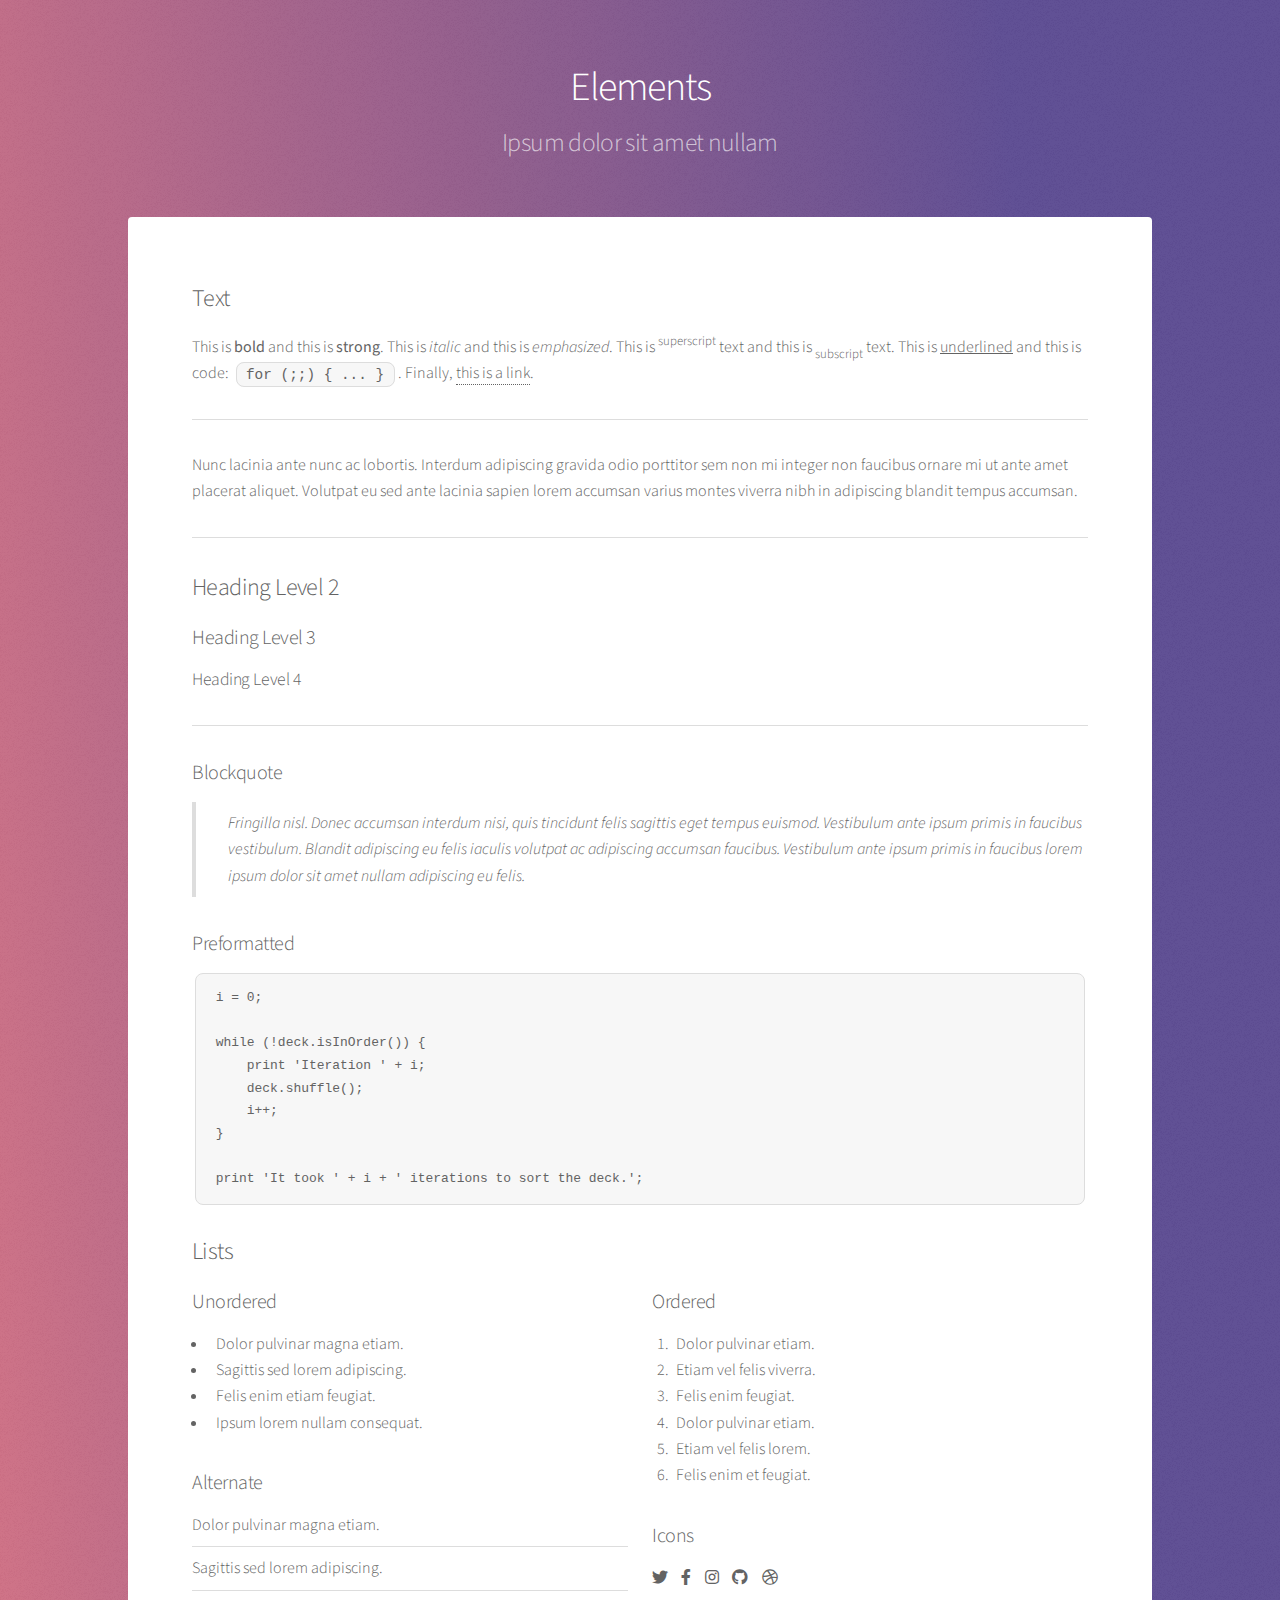
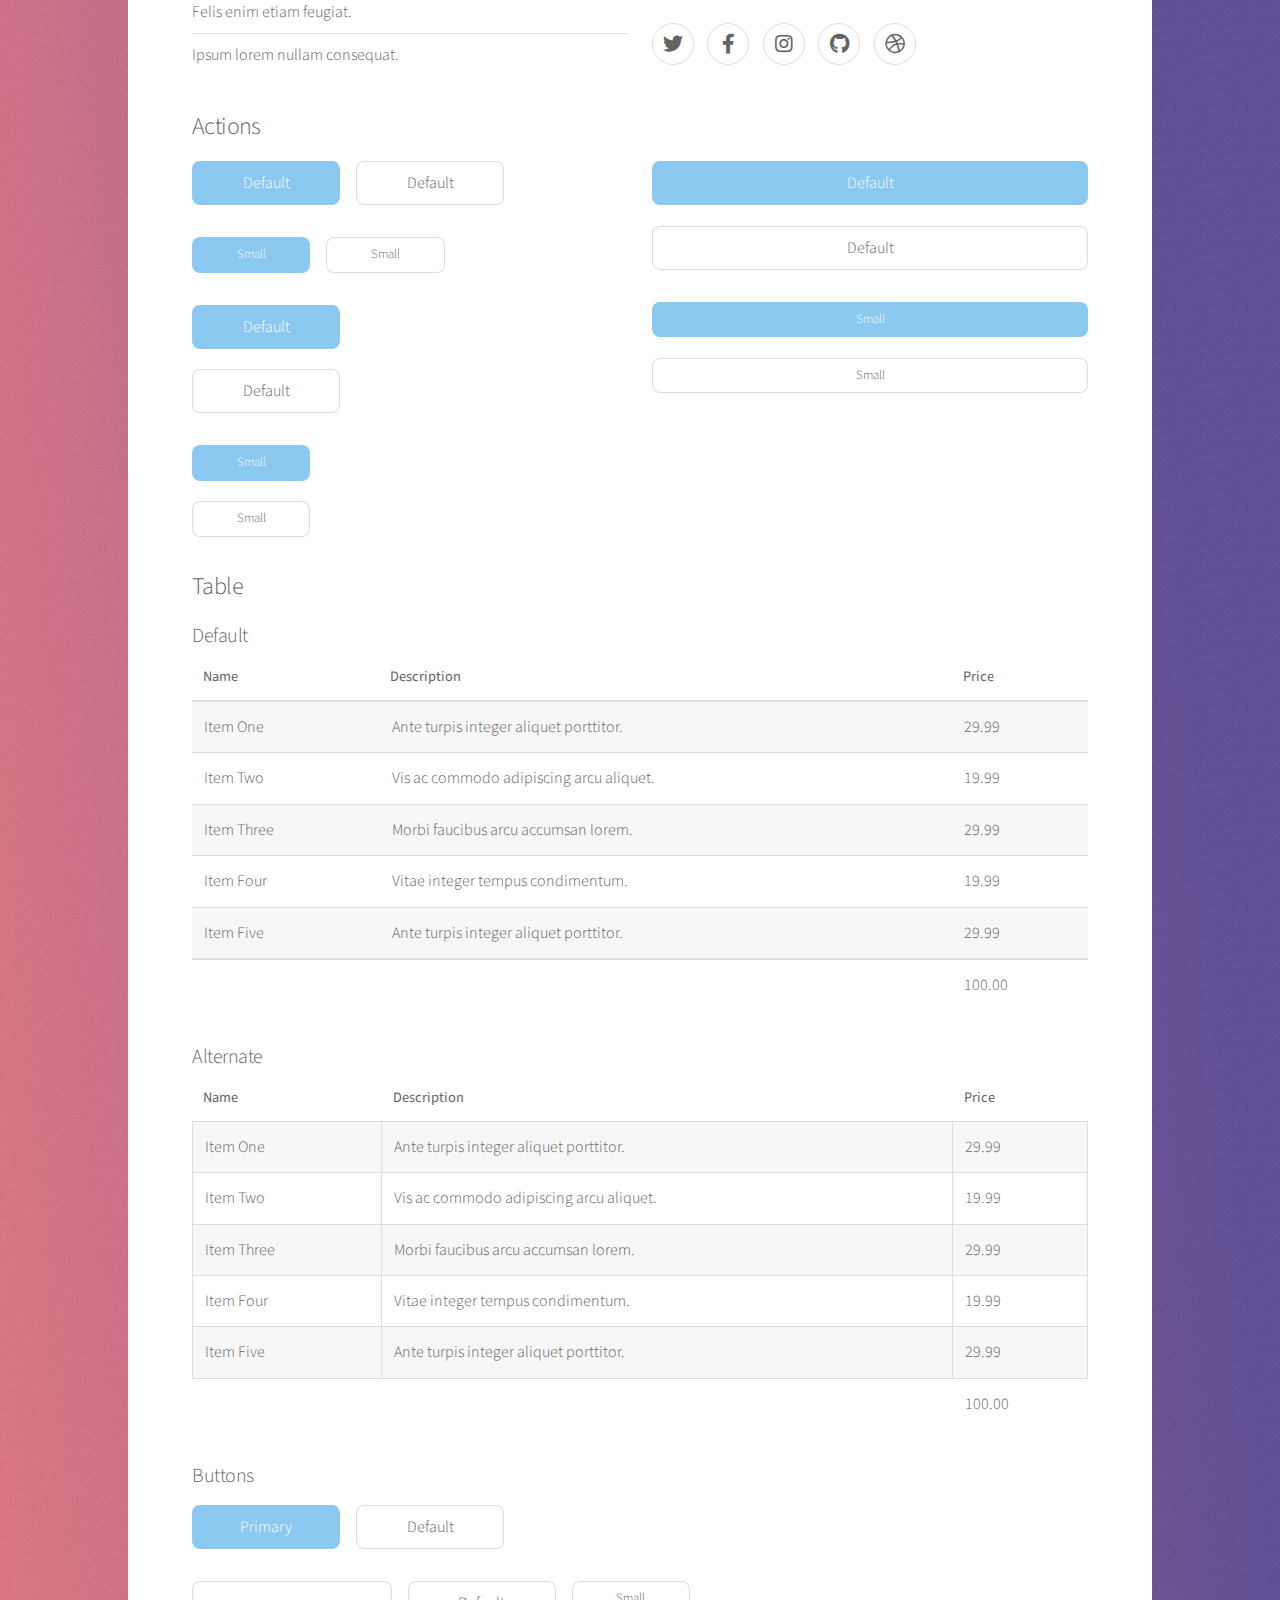
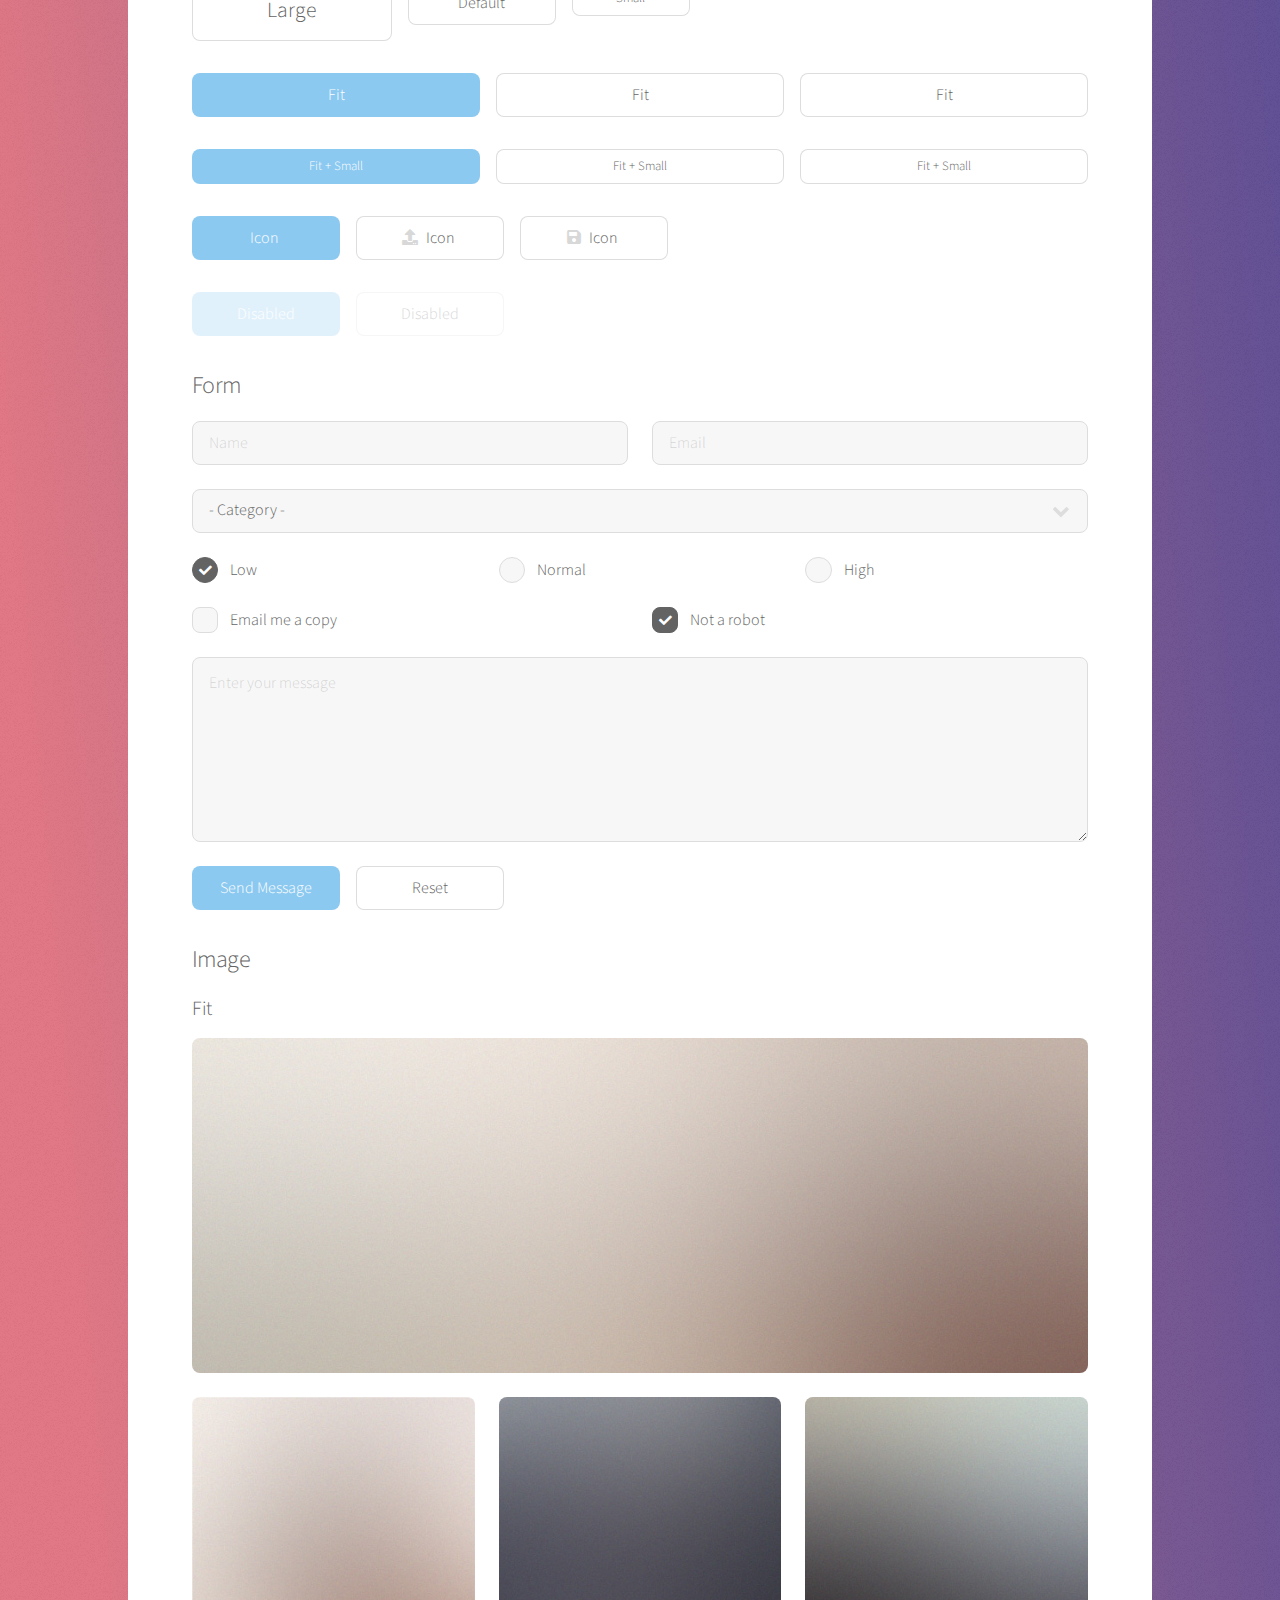
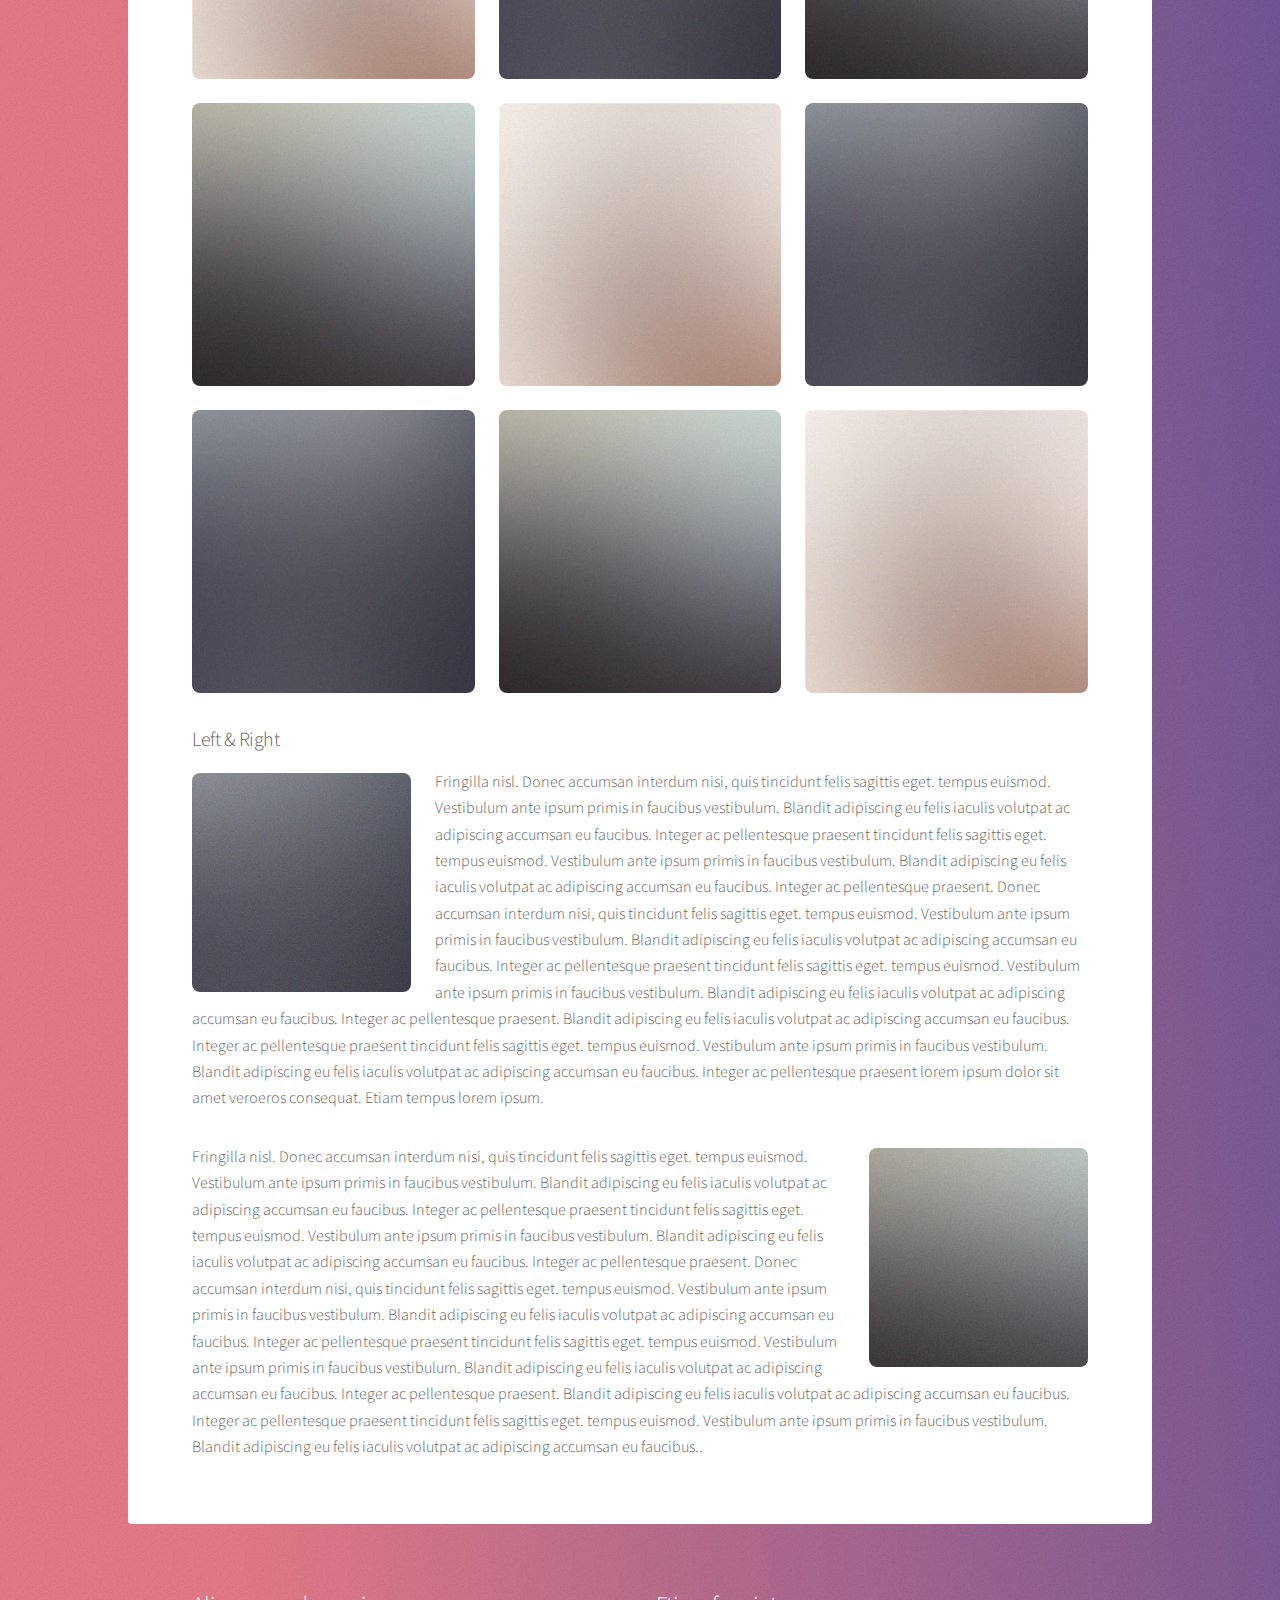
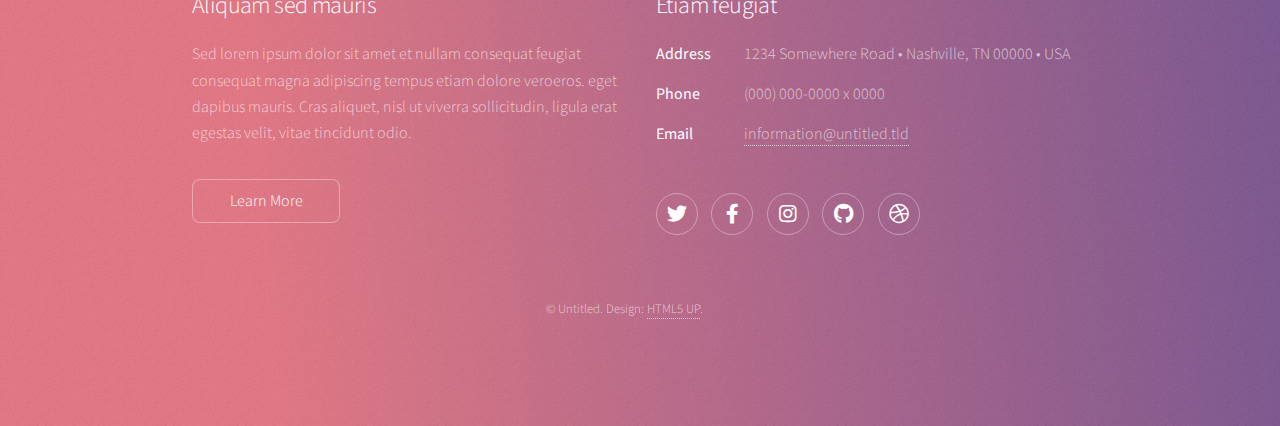
==== elements.html @ 3bac0203 "Portfolio Website" ====
<!DOCTYPE HTML>
<!--
	Stellar by HTML5 UP
	html5up.net | @ajlkn
	Free for personal and commercial use under the CCA 3.0 license (html5up.net/license)
-->
<html>
	<head>
		<title>Elements - Stellar by HTML5 UP</title>
		<meta charset="utf-8" />
		<meta name="viewport" content="width=device-width, initial-scale=1, user-scalable=no" />
		<link rel="stylesheet" href="assets/css/main.css" />
		<noscript><link rel="stylesheet" href="assets/css/noscript.css" /></noscript>
	</head>
	<body class="is-preload">

		<!-- Wrapper -->
			<div id="wrapper">

				<!-- Header -->
					<header id="header">
						<h1>Elements</h1>
						<p>Ipsum dolor sit amet nullam</p>
					</header>

				<!-- Main -->
					<div id="main">

						<!-- Content -->
							<section id="content" class="main">

								<!-- Text -->
									<section>
										<h2>Text</h2>
										<p>This is <b>bold</b> and this is <strong>strong</strong>. This is <i>italic</i> and this is <em>emphasized</em>.
										This is <sup>superscript</sup> text and this is <sub>subscript</sub> text.
										This is <u>underlined</u> and this is code: <code>for (;;) { ... }</code>. Finally, <a href="#">this is a link</a>.</p>
										<hr />
										<p>Nunc lacinia ante nunc ac lobortis. Interdum adipiscing gravida odio porttitor sem non mi integer non faucibus ornare mi ut ante amet placerat aliquet. Volutpat eu sed ante lacinia sapien lorem accumsan varius montes viverra nibh in adipiscing blandit tempus accumsan.</p>
										<hr />
										<h2>Heading Level 2</h2>
										<h3>Heading Level 3</h3>
										<h4>Heading Level 4</h4>
										<hr />
										<h3>Blockquote</h3>
										<blockquote>Fringilla nisl. Donec accumsan interdum nisi, quis tincidunt felis sagittis eget tempus euismod. Vestibulum ante ipsum primis in faucibus vestibulum. Blandit adipiscing eu felis iaculis volutpat ac adipiscing accumsan faucibus. Vestibulum ante ipsum primis in faucibus lorem ipsum dolor sit amet nullam adipiscing eu felis.</blockquote>
										<h3>Preformatted</h3>
										<pre><code>i = 0;

while (!deck.isInOrder()) {
    print 'Iteration ' + i;
    deck.shuffle();
    i++;
}

print 'It took ' + i + ' iterations to sort the deck.';</code></pre>
									</section>

								<!-- Lists -->
									<section>
										<h2>Lists</h2>
										<div class="row">
											<div class="col-6 col-12-medium">
												<h3>Unordered</h3>
												<ul>
													<li>Dolor pulvinar magna etiam.</li>
													<li>Sagittis sed lorem adipiscing.</li>
													<li>Felis enim etiam feugiat.</li>
													<li>Ipsum lorem nullam consequat.</li>
												</ul>
												<h3>Alternate</h3>
												<ul class="alt">
													<li>Dolor pulvinar magna etiam.</li>
													<li>Sagittis sed lorem adipiscing.</li>
													<li>Felis enim etiam feugiat.</li>
													<li>Ipsum lorem nullam consequat.</li>
												</ul>
											</div>
											<div class="col-6 col-12-medium">
												<h3>Ordered</h3>
												<ol>
													<li>Dolor pulvinar etiam.</li>
													<li>Etiam vel felis viverra.</li>
													<li>Felis enim feugiat.</li>
													<li>Dolor pulvinar etiam.</li>
													<li>Etiam vel felis lorem.</li>
													<li>Felis enim et feugiat.</li>
												</ol>
												<h3>Icons</h3>
												<ul class="icons">
													<li><a href="#" class="icon brands fa-twitter"><span class="label">Twitter</span></a></li>
													<li><a href="#" class="icon brands fa-facebook-f"><span class="label">Facebook</span></a></li>
													<li><a href="#" class="icon brands fa-instagram"><span class="label">Instagram</span></a></li>
													<li><a href="#" class="icon brands fa-github"><span class="label">GitHub</span></a></li>
													<li><a href="#" class="icon brands fa-dribbble"><span class="label">Dribbble</span></a></li>
												</ul>
												<ul class="icons">
													<li><a href="#" class="icon brands alt fa-twitter"><span class="label">Twitter</span></a></li>
													<li><a href="#" class="icon brands alt fa-facebook-f"><span class="label">Facebook</span></a></li>
													<li><a href="#" class="icon brands alt fa-instagram"><span class="label">Instagram</span></a></li>
													<li><a href="#" class="icon brands alt fa-github"><span class="label">GitHub</span></a></li>
													<li><a href="#" class="icon brands alt fa-dribbble"><span class="label">Dribbble</span></a></li>
												</ul>
											</div>
										</div>
										<h2>Actions</h2>
										<div class="row">
											<div class="col-6 col-12-medium">
												<ul class="actions">
													<li><a href="#" class="button primary">Default</a></li>
													<li><a href="#" class="button">Default</a></li>
												</ul>
												<ul class="actions small">
													<li><a href="#" class="button primary small">Small</a></li>
													<li><a href="#" class="button small">Small</a></li>
												</ul>
												<ul class="actions stacked">
													<li><a href="#" class="button primary">Default</a></li>
													<li><a href="#" class="button">Default</a></li>
												</ul>
												<ul class="actions stacked">
													<li><a href="#" class="button primary small">Small</a></li>
													<li><a href="#" class="button small">Small</a></li>
												</ul>
											</div>
											<div class="col-6 col-12-medium">
												<ul class="actions stacked">
													<li><a href="#" class="button primary fit">Default</a></li>
													<li><a href="#" class="button fit">Default</a></li>
												</ul>
												<ul class="actions stacked">
													<li><a href="#" class="button primary small fit">Small</a></li>
													<li><a href="#" class="button small fit">Small</a></li>
												</ul>
											</div>
										</div>
									</section>

								<!-- Table -->
									<section>
										<h2>Table</h2>
										<h3>Default</h3>
										<div class="table-wrapper">
											<table>
												<thead>
													<tr>
														<th>Name</th>
														<th>Description</th>
														<th>Price</th>
													</tr>
												</thead>
												<tbody>
													<tr>
														<td>Item One</td>
														<td>Ante turpis integer aliquet porttitor.</td>
														<td>29.99</td>
													</tr>
													<tr>
														<td>Item Two</td>
														<td>Vis ac commodo adipiscing arcu aliquet.</td>
														<td>19.99</td>
													</tr>
													<tr>
														<td>Item Three</td>
														<td> Morbi faucibus arcu accumsan lorem.</td>
														<td>29.99</td>
													</tr>
													<tr>
														<td>Item Four</td>
														<td>Vitae integer tempus condimentum.</td>
														<td>19.99</td>
													</tr>
													<tr>
														<td>Item Five</td>
														<td>Ante turpis integer aliquet porttitor.</td>
														<td>29.99</td>
													</tr>
												</tbody>
												<tfoot>
													<tr>
														<td colspan="2"></td>
														<td>100.00</td>
													</tr>
												</tfoot>
											</table>
										</div>

										<h3>Alternate</h3>
										<div class="table-wrapper">
											<table class="alt">
												<thead>
													<tr>
														<th>Name</th>
														<th>Description</th>
														<th>Price</th>
													</tr>
												</thead>
												<tbody>
													<tr>
														<td>Item One</td>
														<td>Ante turpis integer aliquet porttitor.</td>
														<td>29.99</td>
													</tr>
													<tr>
														<td>Item Two</td>
														<td>Vis ac commodo adipiscing arcu aliquet.</td>
														<td>19.99</td>
													</tr>
													<tr>
														<td>Item Three</td>
														<td> Morbi faucibus arcu accumsan lorem.</td>
														<td>29.99</td>
													</tr>
													<tr>
														<td>Item Four</td>
														<td>Vitae integer tempus condimentum.</td>
														<td>19.99</td>
													</tr>
													<tr>
														<td>Item Five</td>
														<td>Ante turpis integer aliquet porttitor.</td>
														<td>29.99</td>
													</tr>
												</tbody>
												<tfoot>
													<tr>
														<td colspan="2"></td>
														<td>100.00</td>
													</tr>
												</tfoot>
											</table>
										</div>
									</section>

								<!-- Buttons -->
									<section>
										<h3>Buttons</h3>
										<ul class="actions">
											<li><a href="#" class="button primary">Primary</a></li>
											<li><a href="#" class="button">Default</a></li>
										</ul>
										<ul class="actions">
											<li><a href="#" class="button large">Large</a></li>
											<li><a href="#" class="button">Default</a></li>
											<li><a href="#" class="button small">Small</a></li>
										</ul>
										<ul class="actions fit">
											<li><a href="#" class="button primary fit">Fit</a></li>
											<li><a href="#" class="button fit">Fit</a></li>
											<li><a href="#" class="button fit">Fit</a></li>
										</ul>
										<ul class="actions fit small">
											<li><a href="#" class="button primary fit small">Fit + Small</a></li>
											<li><a href="#" class="button fit small">Fit + Small</a></li>
											<li><a href="#" class="button fit small">Fit + Small</a></li>
										</ul>
										<ul class="actions">
											<li><a href="#" class="button primary icon solidfa-download">Icon</a></li>
											<li><a href="#" class="button icon solid fa-upload">Icon</a></li>
											<li><a href="#" class="button icon solid fa-save">Icon</a></li>
										</ul>
										<ul class="actions">
											<li><span class="button primary disabled">Disabled</span></li>
											<li><span class="button disabled">Disabled</span></li>
										</ul>
									</section>

								<!-- Form -->
									<section>
										<h2>Form</h2>
										<form method="post" action="#">
											<div class="row gtr-uniform">
												<div class="col-6 col-12-xsmall">
													<input type="text" name="demo-name" id="demo-name" value="" placeholder="Name" />
												</div>
												<div class="col-6 col-12-xsmall">
													<input type="email" name="demo-email" id="demo-email" value="" placeholder="Email" />
												</div>
												<div class="col-12">
													<select name="demo-category" id="demo-category">
														<option value="">- Category -</option>
														<option value="1">Manufacturing</option>
														<option value="1">Shipping</option>
														<option value="1">Administration</option>
														<option value="1">Human Resources</option>
													</select>
												</div>
												<div class="col-4 col-12-small">
													<input type="radio" id="demo-priority-low" name="demo-priority" checked>
													<label for="demo-priority-low">Low</label>
												</div>
												<div class="col-4 col-12-small">
													<input type="radio" id="demo-priority-normal" name="demo-priority">
													<label for="demo-priority-normal">Normal</label>
												</div>
												<div class="col-4 col-12-small">
													<input type="radio" id="demo-priority-high" name="demo-priority">
													<label for="demo-priority-high">High</label>
												</div>
												<div class="col-6 col-12-small">
													<input type="checkbox" id="demo-copy" name="demo-copy">
													<label for="demo-copy">Email me a copy</label>
												</div>
												<div class="col-6 col-12-small">
													<input type="checkbox" id="demo-human" name="demo-human" checked>
													<label for="demo-human">Not a robot</label>
												</div>
												<div class="col-12">
													<textarea name="demo-message" id="demo-message" placeholder="Enter your message" rows="6"></textarea>
												</div>
												<div class="col-12">
													<ul class="actions">
														<li><input type="submit" value="Send Message" class="primary" /></li>
														<li><input type="reset" value="Reset" /></li>
													</ul>
												</div>
											</div>
										</form>
									</section>

								<!-- Image -->
									<section>
										<h2>Image</h2>
										<h3>Fit</h3>
										<div class="box alt">
											<div class="row gtr-uniform">
												<div class="col-12"><span class="image fit"><img src="images/pic04.jpg" alt="" /></span></div>
												<div class="col-4"><span class="image fit"><img src="images/pic01.jpg" alt="" /></span></div>
												<div class="col-4"><span class="image fit"><img src="images/pic02.jpg" alt="" /></span></div>
												<div class="col-4"><span class="image fit"><img src="images/pic03.jpg" alt="" /></span></div>
												<div class="col-4"><span class="image fit"><img src="images/pic03.jpg" alt="" /></span></div>
												<div class="col-4"><span class="image fit"><img src="images/pic01.jpg" alt="" /></span></div>
												<div class="col-4"><span class="image fit"><img src="images/pic02.jpg" alt="" /></span></div>
												<div class="col-4"><span class="image fit"><img src="images/pic02.jpg" alt="" /></span></div>
												<div class="col-4"><span class="image fit"><img src="images/pic03.jpg" alt="" /></span></div>
												<div class="col-4"><span class="image fit"><img src="images/pic01.jpg" alt="" /></span></div>
											</div>
										</div>
										<h3>Left &amp; Right</h3>
										<p><span class="image left"><img src="images/pic05.jpg" alt="" /></span>Fringilla nisl. Donec accumsan interdum nisi, quis tincidunt felis sagittis eget. tempus euismod. Vestibulum ante ipsum primis in faucibus vestibulum. Blandit adipiscing eu felis iaculis volutpat ac adipiscing accumsan eu faucibus. Integer ac pellentesque praesent tincidunt felis sagittis eget. tempus euismod. Vestibulum ante ipsum primis in faucibus vestibulum. Blandit adipiscing eu felis iaculis volutpat ac adipiscing accumsan eu faucibus. Integer ac pellentesque praesent. Donec accumsan interdum nisi, quis tincidunt felis sagittis eget. tempus euismod. Vestibulum ante ipsum primis in faucibus vestibulum. Blandit adipiscing eu felis iaculis volutpat ac adipiscing accumsan eu faucibus. Integer ac pellentesque praesent tincidunt felis sagittis eget. tempus euismod. Vestibulum ante ipsum primis in faucibus vestibulum. Blandit adipiscing eu felis iaculis volutpat ac adipiscing accumsan eu faucibus. Integer ac pellentesque praesent. Blandit adipiscing eu felis iaculis volutpat ac adipiscing accumsan eu faucibus. Integer ac pellentesque praesent tincidunt felis sagittis eget. tempus euismod. Vestibulum ante ipsum primis in faucibus vestibulum. Blandit adipiscing eu felis iaculis volutpat ac adipiscing accumsan eu faucibus. Integer ac pellentesque praesent lorem ipsum dolor sit amet veroeros consequat. Etiam tempus lorem ipsum.</p>
										<p><span class="image right"><img src="images/pic06.jpg" alt="" /></span>Fringilla nisl. Donec accumsan interdum nisi, quis tincidunt felis sagittis eget. tempus euismod. Vestibulum ante ipsum primis in faucibus vestibulum. Blandit adipiscing eu felis iaculis volutpat ac adipiscing accumsan eu faucibus. Integer ac pellentesque praesent tincidunt felis sagittis eget. tempus euismod. Vestibulum ante ipsum primis in faucibus vestibulum. Blandit adipiscing eu felis iaculis volutpat ac adipiscing accumsan eu faucibus. Integer ac pellentesque praesent. Donec accumsan interdum nisi, quis tincidunt felis sagittis eget. tempus euismod. Vestibulum ante ipsum primis in faucibus vestibulum. Blandit adipiscing eu felis iaculis volutpat ac adipiscing accumsan eu faucibus. Integer ac pellentesque praesent tincidunt felis sagittis eget. tempus euismod. Vestibulum ante ipsum primis in faucibus vestibulum. Blandit adipiscing eu felis iaculis volutpat ac adipiscing accumsan eu faucibus. Integer ac pellentesque praesent. Blandit adipiscing eu felis iaculis volutpat ac adipiscing accumsan eu faucibus. Integer ac pellentesque praesent tincidunt felis sagittis eget. tempus euismod. Vestibulum ante ipsum primis in faucibus vestibulum. Blandit adipiscing eu felis iaculis volutpat ac adipiscing accumsan eu faucibus..</p>
									</section>

							</section>

					</div>

				<!-- Footer -->
					<footer id="footer">
						<section>
							<h2>Aliquam sed mauris</h2>
							<p>Sed lorem ipsum dolor sit amet et nullam consequat feugiat consequat magna adipiscing tempus etiam dolore veroeros. eget dapibus mauris. Cras aliquet, nisl ut viverra sollicitudin, ligula erat egestas velit, vitae tincidunt odio.</p>
							<ul class="actions">
								<li><a href="#" class="button">Learn More</a></li>
							</ul>
						</section>
						<section>
							<h2>Etiam feugiat</h2>
							<dl class="alt">
								<dt>Address</dt>
								<dd>1234 Somewhere Road &bull; Nashville, TN 00000 &bull; USA</dd>
								<dt>Phone</dt>
								<dd>(000) 000-0000 x 0000</dd>
								<dt>Email</dt>
								<dd><a href="#">information@untitled.tld</a></dd>
							</dl>
							<ul class="icons">
								<li><a href="#" class="icon brands fa-twitter alt"><span class="label">Twitter</span></a></li>
								<li><a href="#" class="icon brands fa-facebook-f alt"><span class="label">Facebook</span></a></li>
								<li><a href="#" class="icon brands fa-instagram alt"><span class="label">Instagram</span></a></li>
								<li><a href="#" class="icon brands fa-github alt"><span class="label">GitHub</span></a></li>
								<li><a href="#" class="icon brands fa-dribbble alt"><span class="label">Dribbble</span></a></li>
							</ul>
						</section>
						<p class="copyright">&copy; Untitled. Design: <a href="https://html5up.net">HTML5 UP</a>.</p>
					</footer>

			</div>

		<!-- Scripts -->
			<script src="assets/js/jquery.min.js"></script>
			<script src="assets/js/jquery.scrollex.min.js"></script>
			<script src="assets/js/jquery.scrolly.min.js"></script>
			<script src="assets/js/browser.min.js"></script>
			<script src="assets/js/breakpoints.min.js"></script>
			<script src="assets/js/util.js"></script>
			<script src="assets/js/main.js"></script>

	</body>
</html>
---- assets/css/main.css ----
@import url(fontawesome-all.min.css);
@import 'https://fonts.googleapis.com/css?family=Source+Sans+Pro:300,400';

/*
	Stellar by HTML5 UP
	html5up.net | @ajlkn
	Free for personal and commercial use under the CCA 3.0 license (html5up.net/license)
*/

html, body, div, span, applet, object,
iframe, h1, h2, h3, h4, h5, h6, p, blockquote,
pre, a, abbr, acronym, address, big, cite,
code, del, dfn, em, img, ins, kbd, q, s, samp,
small, strike, strong, sub, sup, tt, var, b,
u, i, center, dl, dt, dd, ol, ul, li, fieldset,
form, label, legend, table, caption, tbody,
tfoot, thead, tr, th, td, article, aside,
canvas, details, embed, figure, figcaption,
footer, header, hgroup, menu, nav, output, ruby,
section, summary, time, mark, audio, video {
	margin: 0;
	padding: 0;
	border: 0;
	font-size: 100%;
	font: inherit;
	vertical-align: baseline;}

article, aside, details, figcaption, figure,
footer, header, hgroup, menu, nav, section {
	display: block;}

body {
	line-height: 1;
}

ol, ul {
	list-style: none;
}

blockquote, q {
	quotes: none;
}

	blockquote:before, blockquote:after, q:before, q:after {
		content: '';
		content: none;
	}

table {
	border-collapse: collapse;
	border-spacing: 0;
}

body {
	-webkit-text-size-adjust: none;
}

mark {
	background-color: transparent;
	color: inherit;
}

input::-moz-focus-inner {
	border: 0;
	padding: 0;
}

input, select, textarea {
	-moz-appearance: none;
	-webkit-appearance: none;
	-ms-appearance: none;
	appearance: none;
}

/* Basic */

	@-ms-viewport {
		width: device-width;
	}

	body {
		-ms-overflow-style: scrollbar;
	}

	@media screen and (max-width: 480px) {

		html, body {
			min-width: 320px;
		}

	}

	html {
		box-sizing: border-box;
	}

	*, *:before, *:after {
		box-sizing: inherit;
	}

	body {
		background-color: #935d8c;
		background-image: url("images/overlay.png"), -moz-linear-gradient(85deg, #e37682 15%, #5f4d93 85%);
		background-image: url("images/overlay.png"), -webkit-linear-gradient(85deg, #e37682 15%, #5f4d93 85%);
		background-image: url("images/overlay.png"), -ms-linear-gradient(85deg, #e37682 15%, #5f4d93 85%);
		background-image: url("images/overlay.png"), linear-gradient(85deg, #e37682 15%, #5f4d93 85%);
	}

		body.is-preload *, body.is-preload *:before, body.is-preload *:after {
			-moz-animation: none !important;
			-webkit-animation: none !important;
			-ms-animation: none !important;
			animation: none !important;
			-moz-transition: none !important;
			-webkit-transition: none !important;
			-ms-transition: none !important;
			transition: none !important;
		}

/* Type */

	body {
		background-color: #935d8c;
		color: rgba(255, 255, 255, 0.65);
	}

	body, input, select, textarea {
		font-family: "Source Sans Pro", Helvetica, sans-serif;
		font-size: 17pt;
		font-weight: 300;
		line-height: 1.65;
	}

		@media screen and (max-width: 1680px) {

			body, input, select, textarea {
				font-size: 14pt;
			}

		}

		@media screen and (max-width: 1280px) {

			body, input, select, textarea {
				font-size: 12pt;
			}

		}

		@media screen and (max-width: 360px) {

			body, input, select, textarea {
				font-size: 11pt;
			}

		}

	a {
		-moz-transition: color 0.2s ease, border-bottom 0.2s ease;
		-webkit-transition: color 0.2s ease, border-bottom 0.2s ease;
		-ms-transition: color 0.2s ease, border-bottom 0.2s ease;
		transition: color 0.2s ease, border-bottom 0.2s ease;
		text-decoration: none;
		border-bottom: dotted 1px;
		color: inherit;
	}

		a:hover {
			border-bottom-color: transparent;
		}

	strong, b {
		font-weight: 400;
	}

	em, i {
		font-style: italic;
	}

	p {
		margin: 0 0 2em 0;
	}

		p.content {
			-moz-columns: 20em 2;
			-webkit-columns: 20em 2;
			-ms-columns: 20em 2;
			columns: 20em 2;
			-moz-column-gap: 2em;
			-webkit-column-gap: 2em;
			-ms-column-gap: 2em;
			column-gap: 2em;
			text-align: justify;
		}

	h1, h2, h3, h4, h5, h6 {
		font-weight: 300;
		line-height: 1.5;
		margin: 0 0 0.7em 0;
		letter-spacing: -0.025em;
	}

		h1 a, h2 a, h3 a, h4 a, h5 a, h6 a {
			color: inherit;
			text-decoration: none;
		}

	h1 {
		font-size: 2.5em;
		line-height: 1.2;
	}

	h2 {
		font-size: 1.5em;
	}

	h3 {
		font-size: 1.25em;
	}

	h4 {
		font-size: 1.1em;
	}

	h5 {
		font-size: 0.9em;
	}

	h6 {
		font-size: 0.7em;
	}

	@media screen and (max-width: 736px) {

		h1 {
			font-size: 2em;
		}

	}

	sub {
		font-size: 0.8em;
		position: relative;
		top: 0.5em;
	}

	sup {
		font-size: 0.8em;
		position: relative;
		top: -0.5em;
	}

	blockquote {
		border-left: solid 4px;
		font-style: italic;
		margin: 0 0 2em 0;
		padding: 0.5em 0 0.5em 2em;
	}

	code {
		border-radius: 8px;
		border: solid 1px;
		font-family: "Courier New", monospace;
		font-size: 0.9em;
		margin: 0 0.25em;
		padding: 0.25em 0.65em;
	}

	pre {
		-webkit-overflow-scrolling: touch;
		font-family: "Courier New", monospace;
		font-size: 0.9em;
		margin: 0 0 2em 0;
	}

		pre code {
			display: block;
			line-height: 1.75;
			padding: 1em 1.5em;
			overflow-x: auto;
		}

	hr {
		border: 0;
		border-bottom: solid 1px;
		margin: 2em 0;
	}

		hr.major {
			margin: 3em 0;
		}

	.align-left {
		text-align: left;
	}

	.align-center {
		text-align: center;
	}

	.align-right {
		text-align: right;
	}

	input, select, textarea {
		color: #ffffff;
	}

	a:hover {
		color: #ffffff;
	}

	strong, b {
		color: #ffffff;
	}

	h1, h2, h3, h4, h5, h6 {
		color: #ffffff;
	}

	blockquote {
		border-left-color: rgba(255, 255, 255, 0.35);
	}

	code {
		background: rgba(255, 255, 255, 0.075);
		border-color: rgba(255, 255, 255, 0.35);
	}

	hr {
		border-bottom-color: rgba(255, 255, 255, 0.35);
	}

/* Row */

	.row {
		display: flex;
		flex-wrap: wrap;
		box-sizing: border-box;
		align-items: stretch;
	}

		.row > * {
			box-sizing: border-box;
		}

		.row.gtr-uniform > * > :last-child {
			margin-bottom: 0;
		}

		.row.aln-left {
			justify-content: flex-start;
		}

		.row.aln-center {
			justify-content: center;
		}

		.row.aln-right {
			justify-content: flex-end;
		}

		.row.aln-top {
			align-items: flex-start;
		}

		.row.aln-middle {
			align-items: center;
		}

		.row.aln-bottom {
			align-items: flex-end;
		}

		.row > .imp {
			order: -1;
		}

		.row > .col-1 {
			width: 8.33333%;
		}

		.row > .off-1 {
			margin-left: 8.33333%;
		}

		.row > .col-2 {
			width: 16.66667%;
		}

		.row > .off-2 {
			margin-left: 16.66667%;
		}

		.row > .col-3 {
			width: 25%;
		}

		.row > .off-3 {
			margin-left: 25%;
		}

		.row > .col-4 {
			width: 33.33333%;
		}

		.row > .off-4 {
			margin-left: 33.33333%;
		}

		.row > .col-5 {
			width: 41.66667%;
		}

		.row > .off-5 {
			margin-left: 41.66667%;
		}

		.row > .col-6 {
			width: 50%;
		}

		.row > .off-6 {
			margin-left: 50%;
		}

		.row > .col-7 {
			width: 58.33333%;
		}

		.row > .off-7 {
			margin-left: 58.33333%;
		}

		.row > .col-8 {
			width: 66.66667%;
		}

		.row > .off-8 {
			margin-left: 66.66667%;
		}

		.row > .col-9 {
			width: 75%;
		}

		.row > .off-9 {
			margin-left: 75%;
		}

		.row > .col-10 {
			width: 83.33333%;
		}

		.row > .off-10 {
			margin-left: 83.33333%;
		}

		.row > .col-11 {
			width: 91.66667%;
		}

		.row > .off-11 {
			margin-left: 91.66667%;
		}

		.row > .col-12 {
			width: 100%;
		}

		.row > .off-12 {
			margin-left: 100%;
		}

		.row.gtr-0 {
			margin-top: 0;
			margin-left: 0em;
		}

			.row.gtr-0 > * {
				padding: 0 0 0 0em;
			}

			.row.gtr-0.gtr-uniform {
				margin-top: 0em;
			}

				.row.gtr-0.gtr-uniform > * {
					padding-top: 0em;
				}

		.row.gtr-25 {
			margin-top: 0;
			margin-left: -0.375em;
		}

			.row.gtr-25 > * {
				padding: 0 0 0 0.375em;
			}

			.row.gtr-25.gtr-uniform {
				margin-top: -0.375em;
			}

				.row.gtr-25.gtr-uniform > * {
					padding-top: 0.375em;
				}

		.row.gtr-50 {
			margin-top: 0;
			margin-left: -0.75em;
		}

			.row.gtr-50 > * {
				padding: 0 0 0 0.75em;
			}

			.row.gtr-50.gtr-uniform {
				margin-top: -0.75em;
			}

				.row.gtr-50.gtr-uniform > * {
					padding-top: 0.75em;
				}

		.row {
			margin-top: 0;
			margin-left: -1.5em;
		}

			.row > * {
				padding: 0 0 0 1.5em;
			}

			.row.gtr-uniform {
				margin-top: -1.5em;
			}

				.row.gtr-uniform > * {
					padding-top: 1.5em;
				}

		.row.gtr-150 {
			margin-top: 0;
			margin-left: -2.25em;
		}

			.row.gtr-150 > * {
				padding: 0 0 0 2.25em;
			}

			.row.gtr-150.gtr-uniform {
				margin-top: -2.25em;
			}

				.row.gtr-150.gtr-uniform > * {
					padding-top: 2.25em;
				}

		.row.gtr-200 {
			margin-top: 0;
			margin-left: -3em;
		}

			.row.gtr-200 > * {
				padding: 0 0 0 3em;
			}

			.row.gtr-200.gtr-uniform {
				margin-top: -3em;
			}

				.row.gtr-200.gtr-uniform > * {
					padding-top: 3em;
				}

		@media screen and (max-width: 1680px) {

			.row {
				display: flex;
				flex-wrap: wrap;
				box-sizing: border-box;
				align-items: stretch;
			}

				.row > * {
					box-sizing: border-box;
				}

				.row.gtr-uniform > * > :last-child {
					margin-bottom: 0;
				}

				.row.aln-left {
					justify-content: flex-start;
				}

				.row.aln-center {
					justify-content: center;
				}

				.row.aln-right {
					justify-content: flex-end;
				}

				.row.aln-top {
					align-items: flex-start;
				}

				.row.aln-middle {
					align-items: center;
				}

				.row.aln-bottom {
					align-items: flex-end;
				}

				.row > .imp-xlarge {
					order: -1;
				}

				.row > .col-1-xlarge {
					width: 8.33333%;
				}

				.row > .off-1-xlarge {
					margin-left: 8.33333%;
				}

				.row > .col-2-xlarge {
					width: 16.66667%;
				}

				.row > .off-2-xlarge {
					margin-left: 16.66667%;
				}

				.row > .col-3-xlarge {
					width: 25%;
				}

				.row > .off-3-xlarge {
					margin-left: 25%;
				}

				.row > .col-4-xlarge {
					width: 33.33333%;
				}

				.row > .off-4-xlarge {
					margin-left: 33.33333%;
				}

				.row > .col-5-xlarge {
					width: 41.66667%;
				}

				.row > .off-5-xlarge {
					margin-left: 41.66667%;
				}

				.row > .col-6-xlarge {
					width: 50%;
				}

				.row > .off-6-xlarge {
					margin-left: 50%;
				}

				.row > .col-7-xlarge {
					width: 58.33333%;
				}

				.row > .off-7-xlarge {
					margin-left: 58.33333%;
				}

				.row > .col-8-xlarge {
					width: 66.66667%;
				}

				.row > .off-8-xlarge {
					margin-left: 66.66667%;
				}

				.row > .col-9-xlarge {
					width: 75%;
				}

				.row > .off-9-xlarge {
					margin-left: 75%;
				}

				.row > .col-10-xlarge {
					width: 83.33333%;
				}

				.row > .off-10-xlarge {
					margin-left: 83.33333%;
				}

				.row > .col-11-xlarge {
					width: 91.66667%;
				}

				.row > .off-11-xlarge {
					margin-left: 91.66667%;
				}

				.row > .col-12-xlarge {
					width: 100%;
				}

				.row > .off-12-xlarge {
					margin-left: 100%;
				}

				.row.gtr-0 {
					margin-top: 0;
					margin-left: 0em;
				}

					.row.gtr-0 > * {
						padding: 0 0 0 0em;
					}

					.row.gtr-0.gtr-uniform {
						margin-top: 0em;
					}

						.row.gtr-0.gtr-uniform > * {
							padding-top: 0em;
						}

				.row.gtr-25 {
					margin-top: 0;
					margin-left: -0.375em;
				}

					.row.gtr-25 > * {
						padding: 0 0 0 0.375em;
					}

					.row.gtr-25.gtr-uniform {
						margin-top: -0.375em;
					}

						.row.gtr-25.gtr-uniform > * {
							padding-top: 0.375em;
						}

				.row.gtr-50 {
					margin-top: 0;
					margin-left: -0.75em;
				}

					.row.gtr-50 > * {
						padding: 0 0 0 0.75em;
					}

					.row.gtr-50.gtr-uniform {
						margin-top: -0.75em;
					}

						.row.gtr-50.gtr-uniform > * {
							padding-top: 0.75em;
						}

				.row {
					margin-top: 0;
					margin-left: -1.5em;
				}

					.row > * {
						padding: 0 0 0 1.5em;
					}

					.row.gtr-uniform {
						margin-top: -1.5em;
					}

						.row.gtr-uniform > * {
							padding-top: 1.5em;
						}

				.row.gtr-150 {
					margin-top: 0;
					margin-left: -2.25em;
				}

					.row.gtr-150 > * {
						padding: 0 0 0 2.25em;
					}

					.row.gtr-150.gtr-uniform {
						margin-top: -2.25em;
					}

						.row.gtr-150.gtr-uniform > * {
							padding-top: 2.25em;
						}

				.row.gtr-200 {
					margin-top: 0;
					margin-left: -3em;
				}

					.row.gtr-200 > * {
						padding: 0 0 0 3em;
					}

					.row.gtr-200.gtr-uniform {
						margin-top: -3em;
					}

						.row.gtr-200.gtr-uniform > * {
							padding-top: 3em;
						}

		}

		@media screen and (max-width: 1280px) {

			.row {
				display: flex;
				flex-wrap: wrap;
				box-sizing: border-box;
				align-items: stretch;
			}

				.row > * {
					box-sizing: border-box;
				}

				.row.gtr-uniform > * > :last-child {
					margin-bottom: 0;
				}

				.row.aln-left {
					justify-content: flex-start;
				}

				.row.aln-center {
					justify-content: center;
				}

				.row.aln-right {
					justify-content: flex-end;
				}

				.row.aln-top {
					align-items: flex-start;
				}

				.row.aln-middle {
					align-items: center;
				}

				.row.aln-bottom {
					align-items: flex-end;
				}

				.row > .imp-large {
					order: -1;
				}

				.row > .col-1-large {
					width: 8.33333%;
				}

				.row > .off-1-large {
					margin-left: 8.33333%;
				}

				.row > .col-2-large {
					width: 16.66667%;
				}

				.row > .off-2-large {
					margin-left: 16.66667%;
				}

				.row > .col-3-large {
					width: 25%;
				}

				.row > .off-3-large {
					margin-left: 25%;
				}

				.row > .col-4-large {
					width: 33.33333%;
				}

				.row > .off-4-large {
					margin-left: 33.33333%;
				}

				.row > .col-5-large {
					width: 41.66667%;
				}

				.row > .off-5-large {
					margin-left: 41.66667%;
				}

				.row > .col-6-large {
					width: 50%;
				}

				.row > .off-6-large {
					margin-left: 50%;
				}

				.row > .col-7-large {
					width: 58.33333%;
				}

				.row > .off-7-large {
					margin-left: 58.33333%;
				}

				.row > .col-8-large {
					width: 66.66667%;
				}

				.row > .off-8-large {
					margin-left: 66.66667%;
				}

				.row > .col-9-large {
					width: 75%;
				}

				.row > .off-9-large {
					margin-left: 75%;
				}

				.row > .col-10-large {
					width: 83.33333%;
				}

				.row > .off-10-large {
					margin-left: 83.33333%;
				}

				.row > .col-11-large {
					width: 91.66667%;
				}

				.row > .off-11-large {
					margin-left: 91.66667%;
				}

				.row > .col-12-large {
					width: 100%;
				}

				.row > .off-12-large {
					margin-left: 100%;
				}

				.row.gtr-0 {
					margin-top: 0;
					margin-left: 0em;
				}

					.row.gtr-0 > * {
						padding: 0 0 0 0em;
					}

					.row.gtr-0.gtr-uniform {
						margin-top: 0em;
					}

						.row.gtr-0.gtr-uniform > * {
							padding-top: 0em;
						}

				.row.gtr-25 {
					margin-top: 0;
					margin-left: -0.375em;
				}

					.row.gtr-25 > * {
						padding: 0 0 0 0.375em;
					}

					.row.gtr-25.gtr-uniform {
						margin-top: -0.375em;
					}

						.row.gtr-25.gtr-uniform > * {
							padding-top: 0.375em;
						}

				.row.gtr-50 {
					margin-top: 0;
					margin-left: -0.75em;
				}

					.row.gtr-50 > * {
						padding: 0 0 0 0.75em;
					}

					.row.gtr-50.gtr-uniform {
						margin-top: -0.75em;
					}

						.row.gtr-50.gtr-uniform > * {
							padding-top: 0.75em;
						}

				.row {
					margin-top: 0;
					margin-left: -1.5em;
				}

					.row > * {
						padding: 0 0 0 1.5em;
					}

					.row.gtr-uniform {
						margin-top: -1.5em;
					}

						.row.gtr-uniform > * {
							padding-top: 1.5em;
						}

				.row.gtr-150 {
					margin-top: 0;
					margin-left: -2.25em;
				}

					.row.gtr-150 > * {
						padding: 0 0 0 2.25em;
					}

					.row.gtr-150.gtr-uniform {
						margin-top: -2.25em;
					}

						.row.gtr-150.gtr-uniform > * {
							padding-top: 2.25em;
						}

				.row.gtr-200 {
					margin-top: 0;
					margin-left: -3em;
				}

					.row.gtr-200 > * {
						padding: 0 0 0 3em;
					}

					.row.gtr-200.gtr-uniform {
						margin-top: -3em;
					}

						.row.gtr-200.gtr-uniform > * {
							padding-top: 3em;
						}

		}

		@media screen and (max-width: 980px) {

			.row {
				display: flex;
				flex-wrap: wrap;
				box-sizing: border-box;
				align-items: stretch;
			}

				.row > * {
					box-sizing: border-box;
				}

				.row.gtr-uniform > * > :last-child {
					margin-bottom: 0;
				}

				.row.aln-left {
					justify-content: flex-start;
				}

				.row.aln-center {
					justify-content: center;
				}

				.row.aln-right {
					justify-content: flex-end;
				}

				.row.aln-top {
					align-items: flex-start;
				}

				.row.aln-middle {
					align-items: center;
				}

				.row.aln-bottom {
					align-items: flex-end;
				}

				.row > .imp-medium {
					order: -1;
				}

				.row > .col-1-medium {
					width: 8.33333%;
				}

				.row > .off-1-medium {
					margin-left: 8.33333%;
				}

				.row > .col-2-medium {
					width: 16.66667%;
				}

				.row > .off-2-medium {
					margin-left: 16.66667%;
				}

				.row > .col-3-medium {
					width: 25%;
				}

				.row > .off-3-medium {
					margin-left: 25%;
				}

				.row > .col-4-medium {
					width: 33.33333%;
				}

				.row > .off-4-medium {
					margin-left: 33.33333%;
				}

				.row > .col-5-medium {
					width: 41.66667%;
				}

				.row > .off-5-medium {
					margin-left: 41.66667%;
				}

				.row > .col-6-medium {
					width: 50%;
				}

				.row > .off-6-medium {
					margin-left: 50%;
				}

				.row > .col-7-medium {
					width: 58.33333%;
				}

				.row > .off-7-medium {
					margin-left: 58.33333%;
				}

				.row > .col-8-medium {
					width: 66.66667%;
				}

				.row > .off-8-medium {
					margin-left: 66.66667%;
				}

				.row > .col-9-medium {
					width: 75%;
				}

				.row > .off-9-medium {
					margin-left: 75%;
				}

				.row > .col-10-medium {
					width: 83.33333%;
				}

				.row > .off-10-medium {
					margin-left: 83.33333%;
				}

				.row > .col-11-medium {
					width: 91.66667%;
				}

				.row > .off-11-medium {
					margin-left: 91.66667%;
				}

				.row > .col-12-medium {
					width: 100%;
				}

				.row > .off-12-medium {
					margin-left: 100%;
				}

				.row.gtr-0 {
					margin-top: 0;
					margin-left: 0em;
				}

					.row.gtr-0 > * {
						padding: 0 0 0 0em;
					}

					.row.gtr-0.gtr-uniform {
						margin-top: 0em;
					}

						.row.gtr-0.gtr-uniform > * {
							padding-top: 0em;
						}

				.row.gtr-25 {
					margin-top: 0;
					margin-left: -0.375em;
				}

					.row.gtr-25 > * {
						padding: 0 0 0 0.375em;
					}

					.row.gtr-25.gtr-uniform {
						margin-top: -0.375em;
					}

						.row.gtr-25.gtr-uniform > * {
							padding-top: 0.375em;
						}

				.row.gtr-50 {
					margin-top: 0;
					margin-left: -0.75em;
				}

					.row.gtr-50 > * {
						padding: 0 0 0 0.75em;
					}

					.row.gtr-50.gtr-uniform {
						margin-top: -0.75em;
					}

						.row.gtr-50.gtr-uniform > * {
							padding-top: 0.75em;
						}

				.row {
					margin-top: 0;
					margin-left: -1.5em;
				}

					.row > * {
						padding: 0 0 0 1.5em;
					}

					.row.gtr-uniform {
						margin-top: -1.5em;
					}

						.row.gtr-uniform > * {
							padding-top: 1.5em;
						}

				.row.gtr-150 {
					margin-top: 0;
					margin-left: -2.25em;
				}

					.row.gtr-150 > * {
						padding: 0 0 0 2.25em;
					}

					.row.gtr-150.gtr-uniform {
						margin-top: -2.25em;
					}

						.row.gtr-150.gtr-uniform > * {
							padding-top: 2.25em;
						}

				.row.gtr-200 {
					margin-top: 0;
					margin-left: -3em;
				}

					.row.gtr-200 > * {
						padding: 0 0 0 3em;
					}

					.row.gtr-200.gtr-uniform {
						margin-top: -3em;
					}

						.row.gtr-200.gtr-uniform > * {
							padding-top: 3em;
						}

		}

		@media screen and (max-width: 736px) {

			.row {
				display: flex;
				flex-wrap: wrap;
				box-sizing: border-box;
				align-items: stretch;
			}

				.row > * {
					box-sizing: border-box;
				}

				.row.gtr-uniform > * > :last-child {
					margin-bottom: 0;
				}

				.row.aln-left {
					justify-content: flex-start;
				}

				.row.aln-center {
					justify-content: center;
				}

				.row.aln-right {
					justify-content: flex-end;
				}

				.row.aln-top {
					align-items: flex-start;
				}

				.row.aln-middle {
					align-items: center;
				}

				.row.aln-bottom {
					align-items: flex-end;
				}

				.row > .imp-small {
					order: -1;
				}

				.row > .col-1-small {
					width: 8.33333%;
				}

				.row > .off-1-small {
					margin-left: 8.33333%;
				}

				.row > .col-2-small {
					width: 16.66667%;
				}

				.row > .off-2-small {
					margin-left: 16.66667%;
				}

				.row > .col-3-small {
					width: 25%;
				}

				.row > .off-3-small {
					margin-left: 25%;
				}

				.row > .col-4-small {
					width: 33.33333%;
				}

				.row > .off-4-small {
					margin-left: 33.33333%;
				}

				.row > .col-5-small {
					width: 41.66667%;
				}

				.row > .off-5-small {
					margin-left: 41.66667%;
				}

				.row > .col-6-small {
					width: 50%;
				}

				.row > .off-6-small {
					margin-left: 50%;
				}

				.row > .col-7-small {
					width: 58.33333%;
				}

				.row > .off-7-small {
					margin-left: 58.33333%;
				}

				.row > .col-8-small {
					width: 66.66667%;
				}

				.row > .off-8-small {
					margin-left: 66.66667%;
				}

				.row > .col-9-small {
					width: 75%;
				}

				.row > .off-9-small {
					margin-left: 75%;
				}

				.row > .col-10-small {
					width: 83.33333%;
				}

				.row > .off-10-small {
					margin-left: 83.33333%;
				}

				.row > .col-11-small {
					width: 91.66667%;
				}

				.row > .off-11-small {
					margin-left: 91.66667%;
				}

				.row > .col-12-small {
					width: 100%;
				}

				.row > .off-12-small {
					margin-left: 100%;
				}

				.row.gtr-0 {
					margin-top: 0;
					margin-left: 0em;
				}

					.row.gtr-0 > * {
						padding: 0 0 0 0em;
					}

					.row.gtr-0.gtr-uniform {
						margin-top: 0em;
					}

						.row.gtr-0.gtr-uniform > * {
							padding-top: 0em;
						}

				.row.gtr-25 {
					margin-top: 0;
					margin-left: -0.25em;
				}

					.row.gtr-25 > * {
						padding: 0 0 0 0.25em;
					}

					.row.gtr-25.gtr-uniform {
						margin-top: -0.25em;
					}

						.row.gtr-25.gtr-uniform > * {
							padding-top: 0.25em;
						}

				.row.gtr-50 {
					margin-top: 0;
					margin-left: -0.5em;
				}

					.row.gtr-50 > * {
						padding: 0 0 0 0.5em;
					}

					.row.gtr-50.gtr-uniform {
						margin-top: -0.5em;
					}

						.row.gtr-50.gtr-uniform > * {
							padding-top: 0.5em;
						}

				.row {
					margin-top: 0;
					margin-left: -1em;
				}

					.row > * {
						padding: 0 0 0 1em;
					}

					.row.gtr-uniform {
						margin-top: -1em;
					}

						.row.gtr-uniform > * {
							padding-top: 1em;
						}

				.row.gtr-150 {
					margin-top: 0;
					margin-left: -1.5em;
				}

					.row.gtr-150 > * {
						padding: 0 0 0 1.5em;
					}

					.row.gtr-150.gtr-uniform {
						margin-top: -1.5em;
					}

						.row.gtr-150.gtr-uniform > * {
							padding-top: 1.5em;
						}

				.row.gtr-200 {
					margin-top: 0;
					margin-left: -2em;
				}

					.row.gtr-200 > * {
						padding: 0 0 0 2em;
					}

					.row.gtr-200.gtr-uniform {
						margin-top: -2em;
					}

						.row.gtr-200.gtr-uniform > * {
							padding-top: 2em;
						}

		}

		@media screen and (max-width: 480px) {

			.row {
				display: flex;
				flex-wrap: wrap;
				box-sizing: border-box;
				align-items: stretch;
			}

				.row > * {
					box-sizing: border-box;
				}

				.row.gtr-uniform > * > :last-child {
					margin-bottom: 0;
				}

				.row.aln-left {
					justify-content: flex-start;
				}

				.row.aln-center {
					justify-content: center;
				}

				.row.aln-right {
					justify-content: flex-end;
				}

				.row.aln-top {
					align-items: flex-start;
				}

				.row.aln-middle {
					align-items: center;
				}

				.row.aln-bottom {
					align-items: flex-end;
				}

				.row > .imp-xsmall {
					order: -1;
				}

				.row > .col-1-xsmall {
					width: 8.33333%;
				}

				.row > .off-1-xsmall {
					margin-left: 8.33333%;
				}

				.row > .col-2-xsmall {
					width: 16.66667%;
				}

				.row > .off-2-xsmall {
					margin-left: 16.66667%;
				}

				.row > .col-3-xsmall {
					width: 25%;
				}

				.row > .off-3-xsmall {
					margin-left: 25%;
				}

				.row > .col-4-xsmall {
					width: 33.33333%;
				}

				.row > .off-4-xsmall {
					margin-left: 33.33333%;
				}

				.row > .col-5-xsmall {
					width: 41.66667%;
				}

				.row > .off-5-xsmall {
					margin-left: 41.66667%;
				}

				.row > .col-6-xsmall {
					width: 50%;
				}

				.row > .off-6-xsmall {
					margin-left: 50%;
				}

				.row > .col-7-xsmall {
					width: 58.33333%;
				}

				.row > .off-7-xsmall {
					margin-left: 58.33333%;
				}

				.row > .col-8-xsmall {
					width: 66.66667%;
				}

				.row > .off-8-xsmall {
					margin-left: 66.66667%;
				}

				.row > .col-9-xsmall {
					width: 75%;
				}

				.row > .off-9-xsmall {
					margin-left: 75%;
				}

				.row > .col-10-xsmall {
					width: 83.33333%;
				}

				.row > .off-10-xsmall {
					margin-left: 83.33333%;
				}

				.row > .col-11-xsmall {
					width: 91.66667%;
				}

				.row > .off-11-xsmall {
					margin-left: 91.66667%;
				}

				.row > .col-12-xsmall {
					width: 100%;
				}

				.row > .off-12-xsmall {
					margin-left: 100%;
				}

				.row.gtr-0 {
					margin-top: 0;
					margin-left: 0em;
				}

					.row.gtr-0 > * {
						padding: 0 0 0 0em;
					}

					.row.gtr-0.gtr-uniform {
						margin-top: 0em;
					}

						.row.gtr-0.gtr-uniform > * {
							padding-top: 0em;
						}

				.row.gtr-25 {
					margin-top: 0;
					margin-left: -0.3125em;
				}

					.row.gtr-25 > * {
						padding: 0 0 0 0.3125em;
					}

					.row.gtr-25.gtr-uniform {
						margin-top: -0.3125em;
					}

						.row.gtr-25.gtr-uniform > * {
							padding-top: 0.3125em;
						}

				.row.gtr-50 {
					margin-top: 0;
					margin-left: -0.625em;
				}

					.row.gtr-50 > * {
						padding: 0 0 0 0.625em;
					}

					.row.gtr-50.gtr-uniform {
						margin-top: -0.625em;
					}

						.row.gtr-50.gtr-uniform > * {
							padding-top: 0.625em;
						}

				.row {
					margin-top: 0;
					margin-left: -1.25em;
				}

					.row > * {
						padding: 0 0 0 1.25em;
					}

					.row.gtr-uniform {
						margin-top: -1.25em;
					}

						.row.gtr-uniform > * {
							padding-top: 1.25em;
						}

				.row.gtr-150 {
					margin-top: 0;
					margin-left: -1.875em;
				}

					.row.gtr-150 > * {
						padding: 0 0 0 1.875em;
					}

					.row.gtr-150.gtr-uniform {
						margin-top: -1.875em;
					}

						.row.gtr-150.gtr-uniform > * {
							padding-top: 1.875em;
						}

				.row.gtr-200 {
					margin-top: 0;
					margin-left: -2.5em;
				}

					.row.gtr-200 > * {
						padding: 0 0 0 2.5em;
					}

					.row.gtr-200.gtr-uniform {
						margin-top: -2.5em;
					}

						.row.gtr-200.gtr-uniform > * {
							padding-top: 2.5em;
						}

		}

/* Box */

	.box {
		border-radius: 8px;
		border: solid;
		margin-bottom: 2em;
		padding: 1.5em;
	}

		.box > :last-child,
		.box > :last-child > :last-child,
		.box > :last-child > :last-child > :last-child {
			margin-bottom: 0;
		}

		.box.alt {
			border: 0;
			border-radius: 0;
			padding: 0;
		}

	.box {
		border-color: rgba(255, 255, 255, 0.35);
	}

/* Button */

	input[type="submit"],
	input[type="reset"],
	input[type="button"],
	button,
	.button {
		-moz-appearance: none;
		-webkit-appearance: none;
		-ms-appearance: none;
		appearance: none;
		-moz-transition: background-color 0.2s ease-in-out, color 0.2s ease-in-out;
		-webkit-transition: background-color 0.2s ease-in-out, color 0.2s ease-in-out;
		-ms-transition: background-color 0.2s ease-in-out, color 0.2s ease-in-out;
		transition: background-color 0.2s ease-in-out, color 0.2s ease-in-out;
		border-radius: 8px;
		border: 0;
		cursor: pointer;
		display: inline-block;
		font-weight: 300;
		height: 2.75em;
		line-height: 2.75em;
		min-width: 9.25em;
		padding: 0 1.5em;
		text-align: center;
		text-decoration: none;
		white-space: nowrap;
	}

		input[type="submit"].icon,
		input[type="reset"].icon,
		input[type="button"].icon,
		button.icon,
		.button.icon {
			padding-left: 1.35em;
		}

			input[type="submit"].icon:before,
			input[type="reset"].icon:before,
			input[type="button"].icon:before,
			button.icon:before,
			.button.icon:before {
				margin-right: 0.5em;
			}

		input[type="submit"].fit,
		input[type="reset"].fit,
		input[type="button"].fit,
		button.fit,
		.button.fit {
			width: 100%;
		}

		input[type="submit"].small,
		input[type="reset"].small,
		input[type="button"].small,
		button.small,
		.button.small {
			font-size: 0.8em;
		}

		input[type="submit"].large,
		input[type="reset"].large,
		input[type="button"].large,
		button.large,
		.button.large {
			font-size: 1.35em;
		}

		input[type="submit"].disabled, input[type="submit"]:disabled,
		input[type="reset"].disabled,
		input[type="reset"]:disabled,
		input[type="button"].disabled,
		input[type="button"]:disabled,
		button.disabled,
		button:disabled,
		.button.disabled,
		.button:disabled {
			pointer-events: none;
			opacity: 0.25;
		}

		@media screen and (max-width: 736px) {

			input[type="submit"],
			input[type="reset"],
			input[type="button"],
			button,
			.button {
				min-width: 0;
			}

		}

	input[type="submit"],
	input[type="reset"],
	input[type="button"],
	button,
	.button {
		background-color: transparent;
		box-shadow: inset 0 0 0 1px rgba(255, 255, 255, 0.35);
		color: #ffffff !important;
	}

		input[type="submit"]:hover,
		input[type="reset"]:hover,
		input[type="button"]:hover,
		button:hover,
		.button:hover {
			background-color: rgba(255, 255, 255, 0.075);
		}

		input[type="submit"]:active,
		input[type="reset"]:active,
		input[type="button"]:active,
		button:active,
		.button:active {
			background-color: rgba(255, 255, 255, 0.2);
		}

		input[type="submit"].icon:before,
		input[type="reset"].icon:before,
		input[type="button"].icon:before,
		button.icon:before,
		.button.icon:before {
			color: rgba(255, 255, 255, 0.5);
		}

		input[type="submit"].primary,
		input[type="reset"].primary,
		input[type="button"].primary,
		button.primary,
		.button.primary {
			background-color: #8cc9f0;
			color: #ffffff !important;
			box-shadow: none;
		}

			input[type="submit"].primary:hover,
			input[type="reset"].primary:hover,
			input[type="button"].primary:hover,
			button.primary:hover,
			.button.primary:hover {
				background-color: #9acff2;
			}

			input[type="submit"].primary:active,
			input[type="reset"].primary:active,
			input[type="button"].primary:active,
			button.primary:active,
			.button.primary:active {
				background-color: #7ec3ee;
			}

			input[type="submit"].primary.icon:before,
			input[type="reset"].primary.icon:before,
			input[type="button"].primary.icon:before,
			button.primary.icon:before,
			.button.primary.icon:before {
				color: #ffffff !important;
			}

/* Form */

	form {
		margin: 0 0 2em 0;
	}

	label {
		display: block;
		font-size: 0.9em;
		font-weight: 400;
		margin: 0 0 1em 0;
	}

	input[type="text"],
	input[type="password"],
	input[type="email"],
	select,
	textarea {
		-moz-appearance: none;
		-webkit-appearance: none;
		-ms-appearance: none;
		appearance: none;
		border-radius: 8px;
		border: solid 1px;
		color: inherit;
		display: block;
		outline: 0;
		padding: 0 1em;
		text-decoration: none;
		width: 100%;
	}

		input[type="text"]:invalid,
		input[type="password"]:invalid,
		input[type="email"]:invalid,
		select:invalid,
		textarea:invalid {
			box-shadow: none;
		}

	select {
		background-size: 1.25rem;
		background-repeat: no-repeat;
		background-position: calc(100% - 1rem) center;
		height: 2.75em;
		padding-right: 2.75em;
		text-overflow: ellipsis;
	}

		select:focus::-ms-value {
			background-color: transparent;
		}

		select::-ms-expand {
			display: none;
		}

	input[type="text"],
	input[type="password"],
	input[type="email"],
	select {
		height: 2.75em;
	}

	textarea {
		padding: 0.75em 1em;
	}

	input[type="checkbox"],
	input[type="radio"] {
		-moz-appearance: none;
		-webkit-appearance: none;
		-ms-appearance: none;
		appearance: none;
		display: block;
		float: left;
		margin-right: -2em;
		opacity: 0;
		width: 1em;
		z-index: -1;
	}

		input[type="checkbox"] + label,
		input[type="radio"] + label {
			text-decoration: none;
			cursor: pointer;
			display: inline-block;
			font-size: 1em;
			font-weight: 300;
			padding-left: 2.4em;
			padding-right: 0.75em;
			position: relative;
		}

			input[type="checkbox"] + label:before,
			input[type="radio"] + label:before {
				-moz-osx-font-smoothing: grayscale;
				-webkit-font-smoothing: antialiased;
				display: inline-block;
				font-style: normal;
				font-variant: normal;
				text-rendering: auto;
				line-height: 1;
				text-transform: none !important;
				font-family: 'Font Awesome 5 Free';
				font-weight: 900;
			}

			input[type="checkbox"] + label:before,
			input[type="radio"] + label:before {
				border-radius: 8px;
				border: solid 1px;
				content: '';
				display: inline-block;
				font-size: 0.8em;
				height: 2.0625em;
				left: 0;
				line-height: 2.0625em;
				position: absolute;
				text-align: center;
				top: 0;
				width: 2.0625em;
			}

		input[type="checkbox"]:checked + label:before,
		input[type="radio"]:checked + label:before {
			content: '\f00c';
		}

	input[type="checkbox"] + label:before {
		border-radius: 8px;
	}

	input[type="radio"] + label:before {
		border-radius: 100%;
	}

	::-webkit-input-placeholder {
		opacity: 1.0;
	}

	:-moz-placeholder {
		opacity: 1.0;
	}

	::-moz-placeholder {
		opacity: 1.0;
	}

	:-ms-input-placeholder {
		opacity: 1.0;
	}

	label {
		color: #ffffff;
	}

	input[type="text"],
	input[type="password"],
	input[type="email"],
	select,
	textarea {
		background-color: rgba(255, 255, 255, 0.075);
		border-color: rgba(255, 255, 255, 0.35);
	}

		input[type="text"]:focus,
		input[type="password"]:focus,
		input[type="email"]:focus,
		select:focus,
		textarea:focus {
			border-color: #8cc9f0;
			box-shadow: 0 0 0 1px #8cc9f0;
		}

	select {
		background-image: url("data:image/svg+xml;charset=utf8,%3Csvg xmlns='http://www.w3.org/2000/svg' width='40' height='40' preserveAspectRatio='none' viewBox='0 0 40 40'%3E%3Cpath d='M9.4,12.3l10.4,10.4l10.4-10.4c0.2-0.2,0.5-0.4,0.9-0.4c0.3,0,0.6,0.1,0.9,0.4l3.3,3.3c0.2,0.2,0.4,0.5,0.4,0.9 c0,0.4-0.1,0.6-0.4,0.9L20.7,31.9c-0.2,0.2-0.5,0.4-0.9,0.4c-0.3,0-0.6-0.1-0.9-0.4L4.3,17.3c-0.2-0.2-0.4-0.5-0.4-0.9 c0-0.4,0.1-0.6,0.4-0.9l3.3-3.3c0.2-0.2,0.5-0.4,0.9-0.4S9.1,12.1,9.4,12.3z' fill='rgba(255, 255, 255, 0.35)' /%3E%3C/svg%3E");
	}

		select option {
			color: #ffffff;
			background: #935d8c;
		}

	input[type="checkbox"] + label,
	input[type="radio"] + label {
		color: rgba(255, 255, 255, 0.65);
	}

		input[type="checkbox"] + label:before,
		input[type="radio"] + label:before {
			background: rgba(255, 255, 255, 0.075);
			border-color: rgba(255, 255, 255, 0.35);
		}

	input[type="checkbox"]:checked + label:before,
	input[type="radio"]:checked + label:before {
		background-color: #ffffff;
		border-color: #ffffff;
		color: #935d8c;
	}

	input[type="checkbox"]:focus + label:before,
	input[type="radio"]:focus + label:before {
		border-color: #8cc9f0;
		box-shadow: 0 0 0 1px #8cc9f0;
	}

	::-webkit-input-placeholder {
		color: rgba(255, 255, 255, 0.5) !important;
	}

	:-moz-placeholder {
		color: rgba(255, 255, 255, 0.5) !important;
	}

	::-moz-placeholder {
		color: rgba(255, 255, 255, 0.5) !important;
	}

	:-ms-input-placeholder {
		color: rgba(255, 255, 255, 0.5) !important;
	}

	.formerize-placeholder {
		color: rgba(255, 255, 255, 0.5) !important;
	}

/* Icon */

	.icon {
		text-decoration: none;
		-moz-transition: background-color 0.2s ease-in-out, color 0.2s ease-in-out;
		-webkit-transition: background-color 0.2s ease-in-out, color 0.2s ease-in-out;
		-ms-transition: background-color 0.2s ease-in-out, color 0.2s ease-in-out;
		transition: background-color 0.2s ease-in-out, color 0.2s ease-in-out;
		border-bottom: none;
		position: relative;
	}

		.icon:before {
			-moz-osx-font-smoothing: grayscale;
			-webkit-font-smoothing: antialiased;
			display: inline-block;
			font-style: normal;
			font-variant: normal;
			text-rendering: auto;
			line-height: 1;
			text-transform: none !important;
			font-family: 'Font Awesome 5 Free';
			font-weight: 400;
		}

		.icon > .label {
			display: none;
		}

		.icon:before {
			line-height: solid;
		}

		.icon.solid:before {
			font-weight: 900;
		}

		.icon.brands:before {
			font-family: 'Font Awesome 5 Brands';
		}

		.icon.major {
			border: solid 1px;
			display: inline-block;
			border-radius: 100%;
			padding: 0.65em;
			margin: 0 0 2em 0;
			cursor: default;
		}

			.icon.major:before {
				display: inline-block;
				font-size: 6.25rem;
				width: 2.25em;
				height: 2.25em;
				line-height: 2.2em;
				border-radius: 100%;
				border: solid 1px;
				text-align: center;
			}

		.icon.alt {
			display: inline-block;
			border: solid 1px;
			border-radius: 100%;
		}

			.icon.alt:before {
				display: block;
				font-size: 1.25em;
				width: 2em;
				height: 2em;
				text-align: center;
				line-height: 2em;
			}

		.icon.style1 {
			color: #efa8b0;
		}

		.icon.style2 {
			color: #c79cc8;
		}

		.icon.style3 {
			color: #a89cc8;
		}

		.icon.style4 {
			color: #9bb2e1;
		}

		.icon.style5 {
			color: #8cc9f0;
		}

		@media screen and (max-width: 1680px) {

			.icon.major:before {
				font-size: 5.5rem;
			}

		}

		@media screen and (max-width: 1280px) {

			.icon.major:before {
				font-size: 4.75rem;
			}

		}

		@media screen and (max-width: 736px) {

			.icon.major {
				margin: 0 0 1.5em 0;
				padding: 0.35em;
			}

				.icon.major:before {
					font-size: 3.5rem;
				}

		}

	.icon.major {
		border-color: rgba(255, 255, 255, 0.35);
	}

		.icon.major:before {
			border-color: rgba(255, 255, 255, 0.35);
		}

	.icon.alt {
		border-color: rgba(255, 255, 255, 0.35);
		color: #ffffff;
	}

		.icon.alt:hover {
			background-color: rgba(255, 255, 255, 0.075);
		}

		.icon.alt:active {
			background-color: rgba(255, 255, 255, 0.2);
		}

/* Image */

	.image {
		border-radius: 8px;
		border: 0;
		display: inline-block;
		position: relative;
	}

		.image img {
			border-radius: 8px;
			display: block;
		}

		.image.left, .image.right {
			max-width: 40%;
		}

			.image.left img, .image.right img {
				width: 100%;
			}

		.image.left {
			float: left;
			margin: 0 1.5em 1em 0;
			top: 0.25em;
		}

		.image.right {
			float: right;
			margin: 0 0 1em 1.5em;
			top: 0.25em;
		}

		.image.fit {
			display: block;
			margin: 0 0 2em 0;
			width: 100%;
		}

			.image.fit img {
				width: 100%;
			}

		.image.main {
			display: block;
			margin: 0 0 3em 0;
			width: 100%;
		}

			.image.main img {
				width: 100%;
			}

/* List */

	ol {
		list-style: decimal;
		margin: 0 0 2em 0;
		padding-left: 1.25em;
	}

		ol li {
			padding-left: 0.25em;
		}

	ul {
		list-style: disc;
		margin: 0 0 2em 0;
		padding-left: 1em;
	}

		ul li {
			padding-left: 0.5em;
		}

		ul.alt {
			list-style: none;
			padding-left: 0;
		}

			ul.alt li {
				border-top: solid 1px;
				padding: 0.5em 0;
			}

				ul.alt li:first-child {
					border-top: 0;
					padding-top: 0;
				}

	dl {
		margin: 0 0 2em 0;
	}

		dl dt {
			display: block;
			font-weight: 400;
			margin: 0 0 1em 0;
		}

		dl dd {
			margin-left: 2em;
		}

		dl.alt dt {
			display: block;
			width: 3em;
			margin: 0;
			clear: left;
			float: left;
		}

		dl.alt dd {
			margin: 0 0 0.85em 5.5em;
		}

		dl.alt:after {
			content: '';
			display: block;
			clear: both;
		}

	ul.alt li {
		border-top-color: rgba(255, 255, 255, 0.35);
	}

	dl dt {
		color: #ffffff;
	}

/* Actions */

	ul.actions {
		display: -moz-flex;
		display: -webkit-flex;
		display: -ms-flex;
		display: flex;
		cursor: default;
		list-style: none;
		margin-left: -1em;
		padding-left: 0;
	}

		ul.actions li {
			padding: 0 0 0 1em;
			vertical-align: middle;
		}

		ul.actions.special {
			-moz-justify-content: center;
			-webkit-justify-content: center;
			-ms-justify-content: center;
			justify-content: center;
			width: 100%;
			margin-left: 0;
		}

			ul.actions.special li:first-child {
				padding-left: 0;
			}

		ul.actions.stacked {
			-moz-flex-direction: column;
			-webkit-flex-direction: column;
			-ms-flex-direction: column;
			flex-direction: column;
			margin-left: 0;
		}

			ul.actions.stacked li {
				padding: 1.3em 0 0 0;
			}

				ul.actions.stacked li:first-child {
					padding-top: 0;
				}

		ul.actions.fit {
			width: calc(100% + 1em);
		}

			ul.actions.fit li {
				-moz-flex-grow: 1;
				-webkit-flex-grow: 1;
				-ms-flex-grow: 1;
				flex-grow: 1;
				-moz-flex-shrink: 1;
				-webkit-flex-shrink: 1;
				-ms-flex-shrink: 1;
				flex-shrink: 1;
				width: 100%;
			}

				ul.actions.fit li > * {
					width: 100%;
				}

			ul.actions.fit.stacked {
				width: 100%;
			}

		@media screen and (max-width: 480px) {

			ul.actions:not(.fixed) {
				-moz-flex-direction: column;
				-webkit-flex-direction: column;
				-ms-flex-direction: column;
				flex-direction: column;
				margin-left: 0;
				width: 100% !important;
			}

				ul.actions:not(.fixed) li {
					-moz-flex-grow: 1;
					-webkit-flex-grow: 1;
					-ms-flex-grow: 1;
					flex-grow: 1;
					-moz-flex-shrink: 1;
					-webkit-flex-shrink: 1;
					-ms-flex-shrink: 1;
					flex-shrink: 1;
					padding: 1em 0 0 0;
					text-align: center;
					width: 100%;
				}

					ul.actions:not(.fixed) li > * {
						width: 100%;
					}

					ul.actions:not(.fixed) li:first-child {
						padding-top: 0;
					}

					ul.actions:not(.fixed) li input[type="submit"],
					ul.actions:not(.fixed) li input[type="reset"],
					ul.actions:not(.fixed) li input[type="button"],
					ul.actions:not(.fixed) li button,
					ul.actions:not(.fixed) li .button {
						width: 100%;
					}

						ul.actions:not(.fixed) li input[type="submit"].icon:before,
						ul.actions:not(.fixed) li input[type="reset"].icon:before,
						ul.actions:not(.fixed) li input[type="button"].icon:before,
						ul.actions:not(.fixed) li button.icon:before,
						ul.actions:not(.fixed) li .button.icon:before {
							margin-left: -0.5rem;
						}

		}

/* Icons */

	ul.icons {
		cursor: default;
		list-style: none;
		padding-left: 0;
	}

		ul.icons li {
			display: inline-block;
			padding: 0 0.65em 0 0;
		}

			ul.icons li:last-child {
				padding-right: 0 !important;
			}

/* Section/Article */

	section.special, article.special {
		text-align: center;
	}

	header.major {
		margin-bottom: 3em;
	}

		header.major h2 {
			font-size: 2em;
		}

			header.major h2:after {
				display: block;
				content: '';
				width: 3.25em;
				height: 2px;
				margin: 0.7em 0 1em 0;
				border-radius: 2px;
			}

				section.special header.major h2:after, article.special header.major h2:after {
					margin-left: auto;
					margin-right: auto;
				}

		header.major p {
			font-size: 1.25em;
			letter-spacing: -0.025em;
		}

		header.major.special {
			text-align: center;
		}

			header.major.special h2:after {
				margin-left: auto;
				margin-right: auto;
			}

	footer.major {
		margin-top: 3em;
	}

	@media screen and (max-width: 736px) {

		header.major {
			margin-bottom: 0;
		}

			header.major h2 {
				font-size: 1.5em;
			}

			header.major p {
				font-size: 1em;
				letter-spacing: 0;
			}

				header.major p br {
					display: none;
				}

		footer.major {
			margin-top: 0;
		}

	}

	header.major h2:after {
		background-color: rgba(255, 255, 255, 0.35);
	}

/* Table */

	.table-wrapper {
		-webkit-overflow-scrolling: touch;
		overflow-x: auto;
	}

	table {
		margin: 0 0 2em 0;
		width: 100%;
	}

		table tbody tr {
			border: solid 1px;
			border-left: 0;
			border-right: 0;
		}

		table td {
			padding: 0.75em 0.75em;
		}

		table th {
			font-size: 0.9em;
			font-weight: 400;
			padding: 0 0.75em 0.75em 0.75em;
			text-align: left;
		}

		table thead {
			border-bottom: solid 2px;
		}

		table tfoot {
			border-top: solid 2px;
		}

		table.alt {
			border-collapse: separate;
		}

			table.alt tbody tr td {
				border: solid 1px;
				border-left-width: 0;
				border-top-width: 0;
			}

				table.alt tbody tr td:first-child {
					border-left-width: 1px;
				}

			table.alt tbody tr:first-child td {
				border-top-width: 1px;
			}

			table.alt thead {
				border-bottom: 0;
			}

			table.alt tfoot {
				border-top: 0;
			}

	table tbody tr {
		border-color: rgba(255, 255, 255, 0.35);
	}

		table tbody tr:nth-child(2n + 1) {
			background-color: rgba(255, 255, 255, 0.075);
		}

	table th {
		color: #ffffff;
	}

	table thead {
		border-bottom-color: rgba(255, 255, 255, 0.35);
	}

	table tfoot {
		border-top-color: rgba(255, 255, 255, 0.35);
	}

	table.alt tbody tr td {
		border-color: rgba(255, 255, 255, 0.35);
	}

/* Features */

	.features {
		display: -moz-flex;
		display: -webkit-flex;
		display: -ms-flex;
		display: flex;
		-moz-flex-wrap: wrap;
		-webkit-flex-wrap: wrap;
		-ms-flex-wrap: wrap;
		flex-wrap: wrap;
		-moz-justify-content: center;
		-webkit-justify-content: center;
		-ms-justify-content: center;
		justify-content: center;
		width: calc(100% + 2em);
		margin: 0 0 3em -2em;
		padding: 0;
		list-style: none;
	}

		.features li {
			width: calc(33.33333% - 2em);
			margin-left: 2em;
			margin-top: 3em;
			padding: 0;
		}

			.features li:nth-child(1), .features li:nth-child(2), .features li:nth-child(3) {
				margin-top: 0;
			}

			.features li > :last-child {
				margin-bottom: 0;
			}

		@media screen and (max-width: 980px) {

			.features li {
				width: calc(50% - 2em);
			}

				.features li:nth-child(3) {
					margin-top: 3em;
				}

		}

		@media screen and (max-width: 736px) {

			.features {
				width: 100%;
				margin: 0 0 2em 0;
			}

				.features li {
					width: 100%;
					margin-left: 0;
					margin-top: 2em;
				}

					.features li:nth-child(2), .features li:nth-child(3) {
						margin-top: 2em;
					}

		}

/* Statistics */

	.services {
		display: -moz-flex;
		display: -webkit-flex;
		display: -ms-flex;
		display: flex;
		width: 100%;
		margin: 0 0 3em 0;
		padding: 0;
		list-style: none;
		cursor: default;
	}

		.services li {
			-moz-flex: 1;
			-webkit-flex: 1;
			-ms-flex: 1;
			flex: 1;
			padding: 1.5em;
			color: #ffffff;
			text-align: center;
		}

			.services li.style1 {
				background-color: #8cc9f0;
			}

			.services li.style2 {
				background-color: #9bb2e1;
			}

			.services li.style3 {
				background-color: #a89cc8;
			}

			.services li.style4 {
				background-color: #c79cc8;
			}

			/* .services li.style5 {
				background-color: #efa8b0;
			} */

			/* size of li headers in Services section */
			.style1 span, .style2 span, .style3 span, .style4 span {
				font-size:2em;
				font-weight:300;
				line-height: 1.1;
			}

			.services li:first-child {
				border-top-left-radius: 8px;
				border-bottom-left-radius: 8px;
			}

			.services li:last-child {
				border-top-right-radius: 8px;
				border-bottom-right-radius: 8px;
			}

			.services li .icon {
				display: inline-block;
			}

				.services li .icon:before {
					font-size: 2.75rem;
					line-height: 1.3;
				}

		@media screen and (max-width: 980px) {

			.services li strong, .services li b {
				font-size: 1.5em;
			}

		}

		@media screen and (max-width: 736px) {

			.services {
				display: block;
				width: 20em;
				max-width: 100%;
				margin: 0 auto 2em auto;
			}

				.services li:first-child {
					border-bottom-left-radius: 0;
					border-top-right-radius: 8px;
				}

				.services li:last-child {
					border-top-right-radius: 0;
					border-bottom-left-radius: 8px;
				}

				.services li .icon:before {
					font-size: 3.75rem;
				}

				.services li strong, .services li b {
					font-size: 2.5em;
				}

		}

/* Spotlight */

	.spotlight {
		display: -moz-flex;
		display: -webkit-flex;
		display: -ms-flex;
		display: flex;
		-moz-align-items: center;
		-webkit-align-items: center;
		-ms-align-items: center;
		align-items: center;
		margin: 0 0 2em 0;
	}

		.spotlight .content {
			-moz-flex: 1;
			-webkit-flex: 1;
			-ms-flex: 1;
			flex: 1;
		}

			.spotlight .content > :last-child {
				margin-bottom: 0;
			}

			.spotlight .content header.major {
				margin: 0 0 2em 0;
			}

		.spotlight .image {
			display: inline-block;
			margin-left: 4em;
			padding: 0.65em;
			border-radius: 100%;
			border: solid 1px;
		}

			.spotlight .image img {
				display: block;
				border-radius: 100%;
				width: 16em;
			}

		@media screen and (max-width: 980px) {

			.spotlight {
				-moz-flex-direction: column-reverse;
				-webkit-flex-direction: column-reverse;
				-ms-flex-direction: column-reverse;
				flex-direction: column-reverse;
				text-align: center;
			}

				.spotlight .content {
					-moz-flex: 0 1 auto;
					-webkit-flex: 0 1 auto;
					-ms-flex: 0 1 auto;
					flex: 0 1 auto;
					width: 100%;
				}

					.spotlight .content header.major h2:after {
						margin-left: auto;
						margin-right: auto;
					}

					.spotlight .content .actions {
						-moz-justify-content: center;
						-webkit-justify-content: center;
						-ms-justify-content: center;
						justify-content: center;
						width: calc(100% + 1em);
					}

				.spotlight .image {
					-moz-flex: 0 1 auto;
					-webkit-flex: 0 1 auto;
					-ms-flex: 0 1 auto;
					flex: 0 1 auto;
					margin-left: 0;
					margin-bottom: 2em;
				}

		}

		@media screen and (max-width: 736px) {

			.spotlight .image {
				padding: 0.35em;
			}

				.spotlight .image img {
					width: 12em;
				}

		}

	.spotlight .image {
		border-color: rgba(255, 255, 255, 0.35);
	}

/* Header */

	#header {
		padding: 5em 5em 1em 5em ;
		text-align: center;
	}

		#header h1 {
			margin: 0 0 0.25em 0;
		}

		/* tagline in header */
		#header p {
			font-size: 1.6em;
			letter-spacing: -0.025em;
		}

		#header.alt {
			padding: 7em 5em 4em 5em ;
		}

			#header.alt h1 {
				font-size: 3.25em;
			}

			#header.alt > * {
				-moz-transition: opacity 3s ease;
				-webkit-transition: opacity 3s ease;
				-ms-transition: opacity 3s ease;
				transition: opacity 3s ease;
				-moz-transition-delay: 0.5s;
				-webkit-transition-delay: 0.5s;
				-ms-transition-delay: 0.5s;
				transition-delay: 0.5s;
				opacity: 1;
			}

			#header.alt .logo {
				-moz-transition: opacity 1.25s ease, -moz-transform 0.5s ease;
				-webkit-transition: opacity 1.25s ease, -webkit-transform 0.5s ease;
				-ms-transition: opacity 1.25s ease, -ms-transform 0.5s ease;
				transition: opacity 1.25s ease, transform 0.5s ease;
				-moz-transition-delay: 0s;
				-webkit-transition-delay: 0s;
				-ms-transition-delay: 0s;
				transition-delay: 0s;
				display: block;
				margin: 0 0 1.5em 0;
			}

				/* sizing Logo */
				#header.alt .logo img {
					display: block;
					margin: 0 auto;
					max-width: 50%;
				}

		@media screen and (max-width: 1280px) {

			#header {
				padding: 4em 4em 0.1em 4em ;
			}

				#header.alt {
					padding: 6em 4em 3em 4em ;
				}

		}

		@media screen and (max-width: 980px) {

			#header {
				padding: 4em 3em 0.1em 3em ;
			}

				#header.alt {
					padding: 5em 3em 2em 3em ;
				}

		}

		@media screen and (max-width: 736px) {

			#header {
				padding: 3em 2em 0.1em 2em ;
			}

				#header p {
					font-size: 1em;
					letter-spacing: 0;
				}

					#header p br {
						display: none;
					}

				#header.alt {
					padding: 4em 2em 1em 2em ;
				}

					#header.alt h1 {
						font-size: 2.5em;
					}

		}

		@media screen and (max-width: 480px) {

			#header {
				padding: 3em 1.5em 0.1em 1.5em ;
			}

				#header.alt {
					padding: 4em 1.5em 1em 1.5em ;
				}

		}

		@media screen and (max-width: 360px) {

			#header {
				padding: 2.5em 1em 0.1em 1em ;
			}

				#header.alt {
					padding: 3.5em 1em 0.5em 1em ;
				}

		}

		body.is-preload #header.alt > * {
			opacity: 0;
		}

		body.is-preload #header.alt .logo {
			-moz-transform: scale(0.8) rotate(-30deg);
			-webkit-transform: scale(0.8) rotate(-30deg);
			-ms-transform: scale(0.8) rotate(-30deg);
			transform: scale(0.8) rotate(-30deg);
		}

/* Nav */

	#nav {
		-moz-transition: background-color 0.2s ease, border-top-left-radius 0.2s ease, border-top-right-radius 0.2s ease, padding 0.2s ease;
		-webkit-transition: background-color 0.2s ease, border-top-left-radius 0.2s ease, border-top-right-radius 0.2s ease, padding 0.2s ease;
		-ms-transition: background-color 0.2s ease, border-top-left-radius 0.2s ease, border-top-right-radius 0.2s ease, padding 0.2s ease;
		transition: background-color 0.2s ease, border-top-left-radius 0.2s ease, border-top-right-radius 0.2s ease, padding 0.2s ease;
		background-color: #ffffff;
		color: #636363;
		position: absolute;
		width: 64em;
		max-width: calc(100% - 4em);
		padding: 1em;
		background-color: #f7f7f7;
		border-top-left-radius: 0.25em;
		border-top-right-radius: 0.25em;
		cursor: default;
		text-align: center;
	}

		#nav input, #nav select, #nav textarea {
			color: #636363;
		}

		#nav a:hover {
			color: #636363;
		}

		#nav strong, #nav b {
			color: #636363;
		}

		#nav h1, #nav h2, #nav h3, #nav h4, #nav h5, #nav h6 {
			color: #636363;
		}

		#nav blockquote {
			border-left-color: #dddddd;
		}

		#nav code {
			background: rgba(222, 222, 222, 0.25);
			border-color: #dddddd;
		}

		#nav hr {
			border-bottom-color: #dddddd;
		}

		#nav + #main {
			padding-top: 4.25em;
		}

		#nav ul {
			margin: 0;
			padding: 0;
			list-style: none;
		}

			#nav ul li {
				-moz-transition: margin 0.2s ease;
				-webkit-transition: margin 0.2s ease;
				-ms-transition: margin 0.2s ease;
				transition: margin 0.2s ease;
				display: inline-block;
				margin: 0 0.35em;
				padding: 0;
				vertical-align: middle;
			}

				#nav ul li a {
					-moz-transition: font-size 0.2s ease;
					-webkit-transition: font-size 0.2s ease;
					-ms-transition: font-size 0.2s ease;
					transition: font-size 0.2s ease;
					display: inline-block;
					height: 2.25em;
					line-height: 2.25em;
					padding: 0 1.25em;
					border: 0;
					border-radius: 8px;
					box-shadow: inset 0 0 0 1px transparent;
				}

					#nav ul li a:hover {
						background-color: rgba(222, 222, 222, 0.25);
					}

					#nav ul li a.active {
						background-color: #ffffff;
						box-shadow: none;
					}

		#nav.alt {
			position: fixed;
			top: 0;
			padding: 0.5em 1em;
			background-color: rgba(247, 247, 247, 0.95);
			border-top-left-radius: 0;
			border-top-right-radius: 0;
			z-index: 10000;
		}

			#nav.alt ul li {
				margin: 0 0.175em;
			}

				#nav.alt ul li a {
					font-size: 0.9em;
				}

		@media screen and (max-width: 736px) {

			#nav {
				display: none;
			}

				#nav + #main {
					padding-top: 0;
				}

		}

/* Main */

	#main {
		background-color: #ffffff;
		color: #636363;
		border-radius: 0.25em;
	}

		#main input, #main select, #main textarea {
			color: #636363;
		}

		#main a:hover {
			color: #636363;
		}

		#main strong, #main b {
			color: #636363;
		}

		#main h1, #main h2, #main h3, #main h4, #main h5, #main h6 {
			color: #636363;
		}

		#main blockquote {
			border-left-color: #dddddd;
		}

		#main code {
			background: rgba(222, 222, 222, 0.25);
			border-color: #dddddd;
		}

		#main hr {
			border-bottom-color: #dddddd;
		}

		#main .box {
			border-color: #dddddd;
		}

		#main input[type="submit"],
		#main input[type="reset"],
		#main input[type="button"],
		#main button,
		#main .button {
			background-color: transparent;
			box-shadow: inset 0 0 0 1px #dddddd;
			color: #636363 !important;
		}

			#main input[type="submit"]:hover,
			#main input[type="reset"]:hover,
			#main input[type="button"]:hover,
			#main button:hover,
			#main .button:hover {
				background-color: rgba(222, 222, 222, 0.25);
			}

			#main input[type="submit"]:active,
			#main input[type="reset"]:active,
			#main input[type="button"]:active,
			#main button:active,
			#main .button:active {
				background-color: rgba(222, 222, 222, 0.5);
			}

			#main input[type="submit"].icon:before,
			#main input[type="reset"].icon:before,
			#main input[type="button"].icon:before,
			#main button.icon:before,
			#main .button.icon:before {
				color: rgba(99, 99, 99, 0.25);
			}

			#main input[type="submit"].primary,
			#main input[type="reset"].primary,
			#main input[type="button"].primary,
			#main button.primary,
			#main .button.primary {
				background-color: #8cc9f0;
				color: #ffffff !important;
				box-shadow: none;
			}

				#main input[type="submit"].primary:hover,
				#main input[type="reset"].primary:hover,
				#main input[type="button"].primary:hover,
				#main button.primary:hover,
				#main .button.primary:hover {
					background-color: #9acff2;
				}

				#main input[type="submit"].primary:active,
				#main input[type="reset"].primary:active,
				#main input[type="button"].primary:active,
				#main button.primary:active,
				#main .button.primary:active {
					background-color: #7ec3ee;
				}

				#main input[type="submit"].primary.icon:before,
				#main input[type="reset"].primary.icon:before,
				#main input[type="button"].primary.icon:before,
				#main button.primary.icon:before,
				#main .button.primary.icon:before {
					color: #ffffff !important;
				}

		#main label {
			color: #636363;
		}

		#main input[type="text"],
		#main input[type="password"],
		#main input[type="email"],
		#main select,
		#main textarea {
			background-color: rgba(222, 222, 222, 0.25);
			border-color: #dddddd;
		}

			#main input[type="text"]:focus,
			#main input[type="password"]:focus,
			#main input[type="email"]:focus,
			#main select:focus,
			#main textarea:focus {
				border-color: #8cc9f0;
				box-shadow: 0 0 0 1px #8cc9f0;
			}

		#main select {
			background-image: url("data:image/svg+xml;charset=utf8,%3Csvg xmlns='http://www.w3.org/2000/svg' width='40' height='40' preserveAspectRatio='none' viewBox='0 0 40 40'%3E%3Cpath d='M9.4,12.3l10.4,10.4l10.4-10.4c0.2-0.2,0.5-0.4,0.9-0.4c0.3,0,0.6,0.1,0.9,0.4l3.3,3.3c0.2,0.2,0.4,0.5,0.4,0.9 c0,0.4-0.1,0.6-0.4,0.9L20.7,31.9c-0.2,0.2-0.5,0.4-0.9,0.4c-0.3,0-0.6-0.1-0.9-0.4L4.3,17.3c-0.2-0.2-0.4-0.5-0.4-0.9 c0-0.4,0.1-0.6,0.4-0.9l3.3-3.3c0.2-0.2,0.5-0.4,0.9-0.4S9.1,12.1,9.4,12.3z' fill='%23dddddd' /%3E%3C/svg%3E");
		}

			#main select option {
				color: #636363;
				background: #ffffff;
			}

		#main input[type="checkbox"] + label,
		#main input[type="radio"] + label {
			color: #636363;
		}

			#main input[type="checkbox"] + label:before,
			#main input[type="radio"] + label:before {
				background: rgba(222, 222, 222, 0.25);
				border-color: #dddddd;
			}

		#main input[type="checkbox"]:checked + label:before,
		#main input[type="radio"]:checked + label:before {
			background-color: #636363;
			border-color: #636363;
			color: #ffffff;
		}

		#main input[type="checkbox"]:focus + label:before,
		#main input[type="radio"]:focus + label:before {
			border-color: #8cc9f0;
			box-shadow: 0 0 0 1px #8cc9f0;
		}

		#main ::-webkit-input-placeholder {
			color: rgba(99, 99, 99, 0.25) !important;
		}

		#main :-moz-placeholder {
			color: rgba(99, 99, 99, 0.25) !important;
		}

		#main ::-moz-placeholder {
			color: rgba(99, 99, 99, 0.25) !important;
		}

		#main :-ms-input-placeholder {
			color: rgba(99, 99, 99, 0.25) !important;
		}

		#main .formerize-placeholder {
			color: rgba(99, 99, 99, 0.25) !important;
		}

		#main .icon.major {
			border-color: #dddddd;
		}

			#main .icon.major:before {
				border-color: #dddddd;
			}

		#main .icon.alt {
			border-color: #dddddd;
			color: #636363;
		}

			#main .icon.alt:hover {
				background-color: rgba(222, 222, 222, 0.25);
			}

			#main .icon.alt:active {
				background-color: rgba(222, 222, 222, 0.5);
			}

		#main ul.alt li {
			border-top-color: #dddddd;
		}

		#main dl dt {
			color: #636363;
		}

		#main header.major h2:after {
			background-color: #dddddd;
			background-image: -moz-linear-gradient(90deg, #efa8b0, #a89cc8, #8cc9f0);
			background-image: -webkit-linear-gradient(90deg, #efa8b0, #a89cc8, #8cc9f0);
			background-image: -ms-linear-gradient(90deg, #efa8b0, #a89cc8, #8cc9f0);
			background-image: linear-gradient(90deg, #efa8b0, #a89cc8, #8cc9f0);
		}

		#main table tbody tr {
			border-color: #dddddd;
		}

			#main table tbody tr:nth-child(2n + 1) {
				background-color: rgba(222, 222, 222, 0.25);
			}

		#main table th {
			color: #636363;
		}

		#main table thead {
			border-bottom-color: #dddddd;
		}

		#main table tfoot {
			border-top-color: #dddddd;
		}

		#main table.alt tbody tr td {
			border-color: #dddddd;
		}

		#main .spotlight .image {
			border-color: #dddddd;
		}

		#main > .main {
			padding: 5em 5em 3em 5em ;
			border-top: solid 1px #dddddd;
		}

			#main > .main:first-child {
				border-top: 0;
			}

			#main > .main > .image.main:first-child {
				margin: -5em 0 5em -5em;
				width: calc(100% + 10em);
				border-top-right-radius: 0.25em;
				border-top-left-radius: 0.25em;
				border-bottom-right-radius: 0;
				border-bottom-left-radius: 0;
			}

				#main > .main > .image.main:first-child img {
					border-top-right-radius: 0.25em;
					border-top-left-radius: 0.25em;
					border-bottom-right-radius: 0;
					border-bottom-left-radius: 0;
				}

		@media screen and (max-width: 1280px) {

			#main > .main {
				padding: 4em 4em 2em 4em ;
			}

				#main > .main > .image.main:first-child {
					margin: -4em 0 4em -4em;
					width: calc(100% + 8em);
				}

		}

		@media screen and (max-width: 980px) {

			#main > .main {
				padding: 4em 3em 2em 3em ;
			}

				#main > .main > .image.main:first-child {
					margin: -4em 0 4em -3em;
					width: calc(100% + 6em);
				}

		}

		@media screen and (max-width: 736px) {

			#main > .main {
				padding: 3em 2em 1em 2em ;
			}

				#main > .main > .image.main:first-child {
					margin: -3em 0 2em -2em;
					width: calc(100% + 4em);
				}

		}

		@media screen and (max-width: 480px) {

			#main > .main {
				padding: 3em 1.5em 1em 1.5em ;
			}

				#main > .main > .image.main:first-child {
					margin: -3em 0 1.5em -1.5em;
					width: calc(100% + 3em);
				}

		}

		@media screen and (max-width: 360px) {

			#main {
				border-radius: 0;
			}

				#main > .main {
					padding: 2.5em 1em 0.5em 1em ;
				}

					#main > .main > .image.main:first-child {
						margin: -2.5em 0 1.5em -1em;
						width: calc(100% + 2em);
						border-radius: 0;
					}

						#main > .main > .image.main:first-child img {
							border-radius: 0;
						}

		}

/* Footer */

	#footer {
		display: -moz-flex;
		display: -webkit-flex;
		display: -ms-flex;
		display: flex;
		-moz-flex-wrap: wrap;
		-webkit-flex-wrap: wrap;
		-ms-flex-wrap: wrap;
		flex-wrap: wrap;
		padding: 5em 5em 3em 5em ;
		width: calc(100% + 2em);
		margin: 0 0 3em -2em;
	}

		#footer > * {
			width: calc(50% - 2em);
			margin-left: 2em;
		}

		#footer .copyright {
			width: 100%;
			margin: 2.5em 0 2em 0;
			font-size: 0.8em;
			text-align: center;
		}

		@media screen and (max-width: 1280px) {

			#footer {
				padding: 4em 4em 2em 4em ;
			}

		}

		@media screen and (max-width: 980px) {

			#footer {
				padding: 4em 3em 2em 3em ;
				display: block;
				margin: 0 0 3em 0;
				width: 100%;
			}

				#footer > * {
					width: 100%;
					margin-left: 0;
					margin-bottom: 3em;
				}

				#footer .copyright {
					text-align: left;
				}

		}

		@media screen and (max-width: 736px) {

			#footer {
				padding: 3em 2em 1em 2em ;
			}

		}

		@media screen and (max-width: 480px) {

			#footer {
				padding: 3em 1.5em 1em 1.5em ;
			}

		}

		@media screen and (max-width: 480px) {

			#footer {
				padding: 2.5em 1em 0.5em 1em ;
			}

		}

/* Wrapper */

	#wrapper {
		width: 64em;
		max-width: calc(100% - 4em);
		margin: 0 auto;
	}

		@media screen and (max-width: 480px) {

			#wrapper {
				max-width: calc(100% - 2em);
			}

		}

		@media screen and (max-width: 360px) {

			#wrapper {
				max-width: 100%;
			}

		}
---- assets/css/noscript.css ----
/*
	Stellar by HTML5 UP
	html5up.net | @ajlkn
	Free for personal and commercial use under the CCA 3.0 license (html5up.net/license)
*/

/* Header */

	body.is-preload #header.alt > * {
		opacity: 1;
	}

	body.is-preload #header.alt .logo {
		-moz-transform: none;
		-webkit-transform: none;
		-ms-transform: none;
		transform: none;
	}
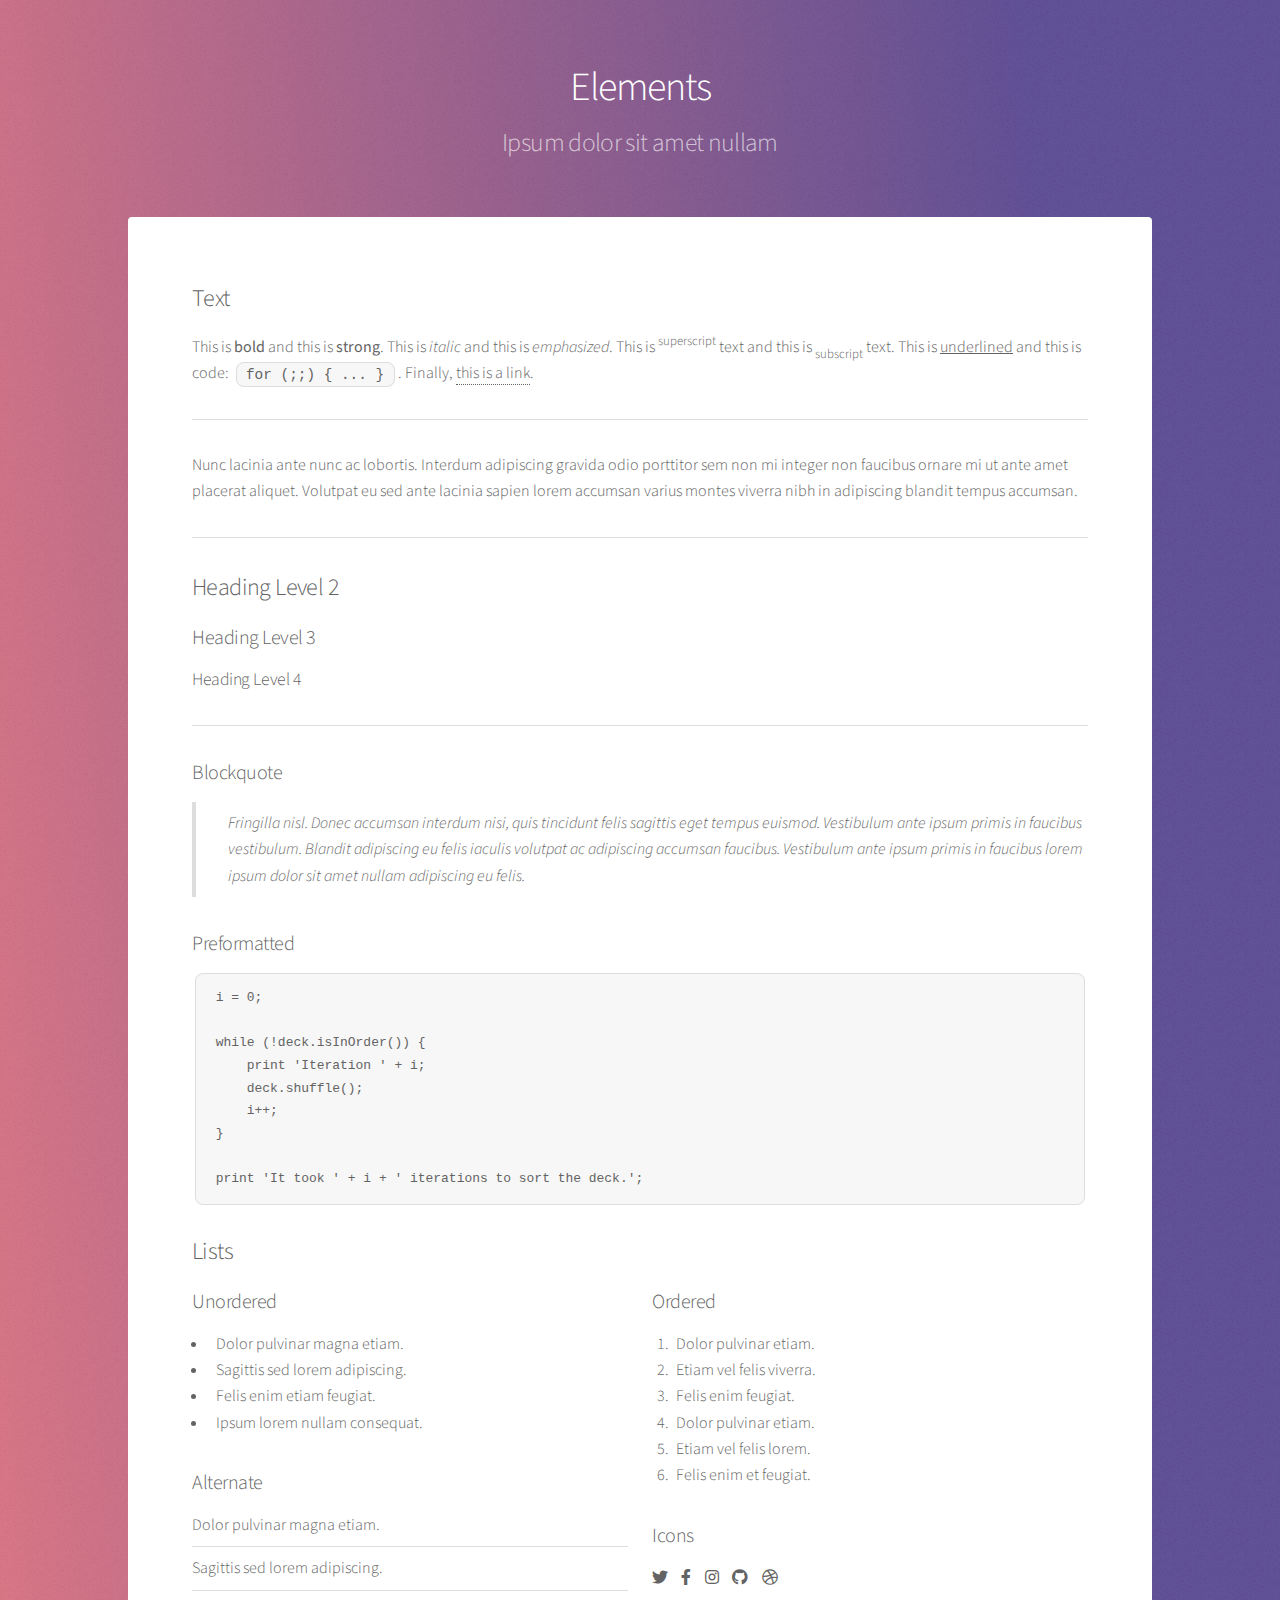
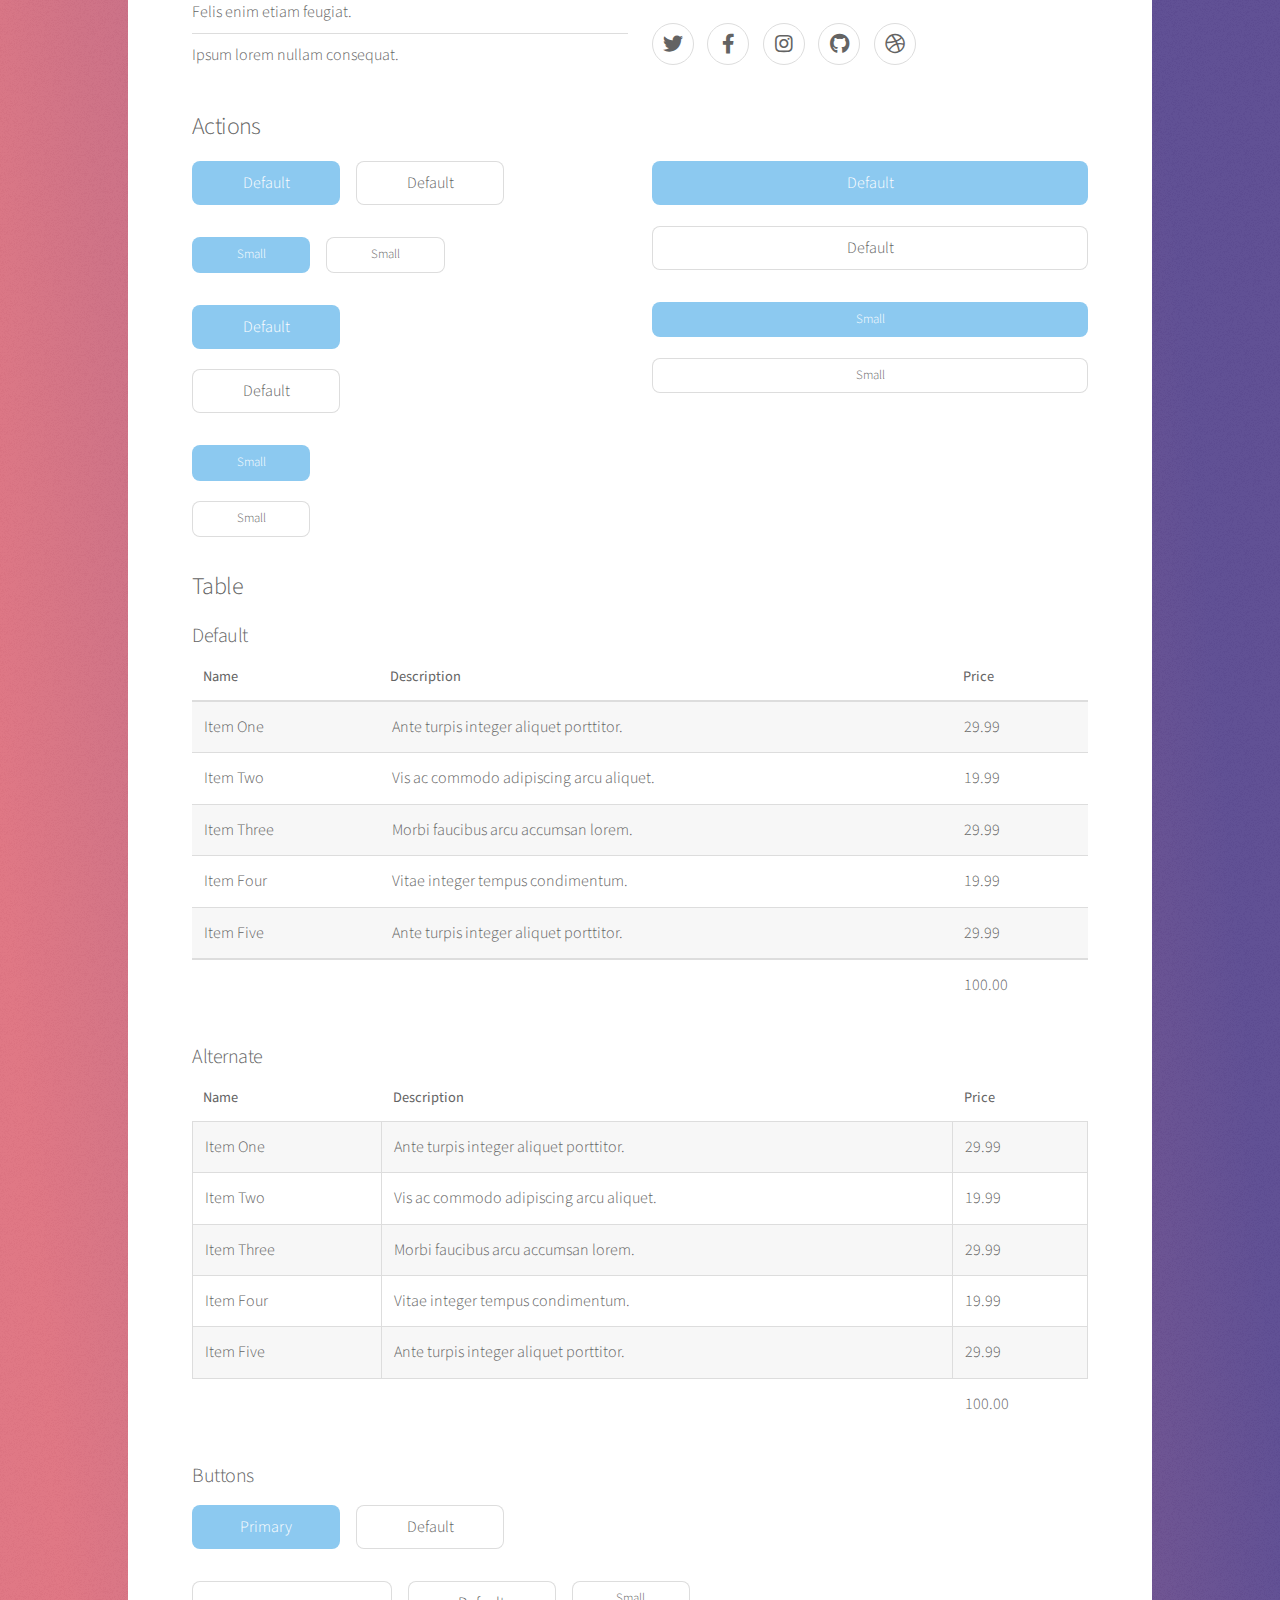
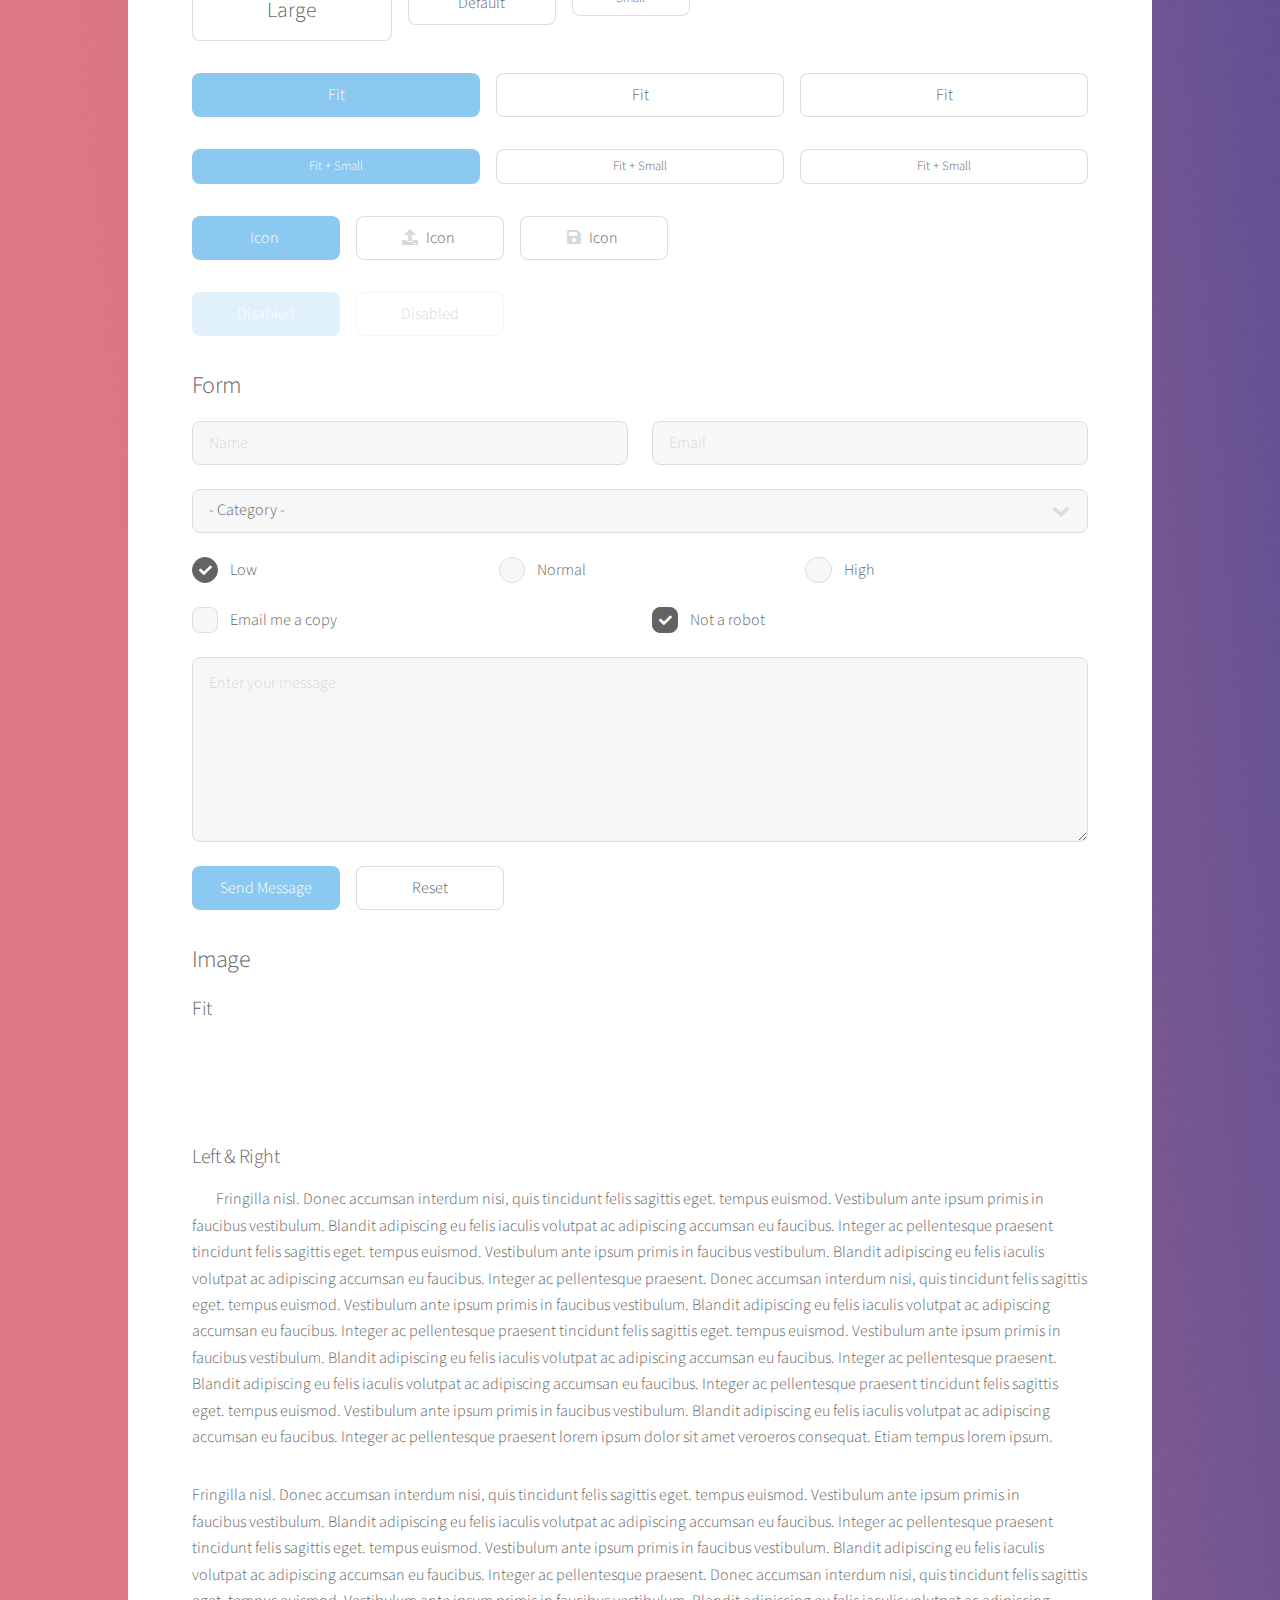
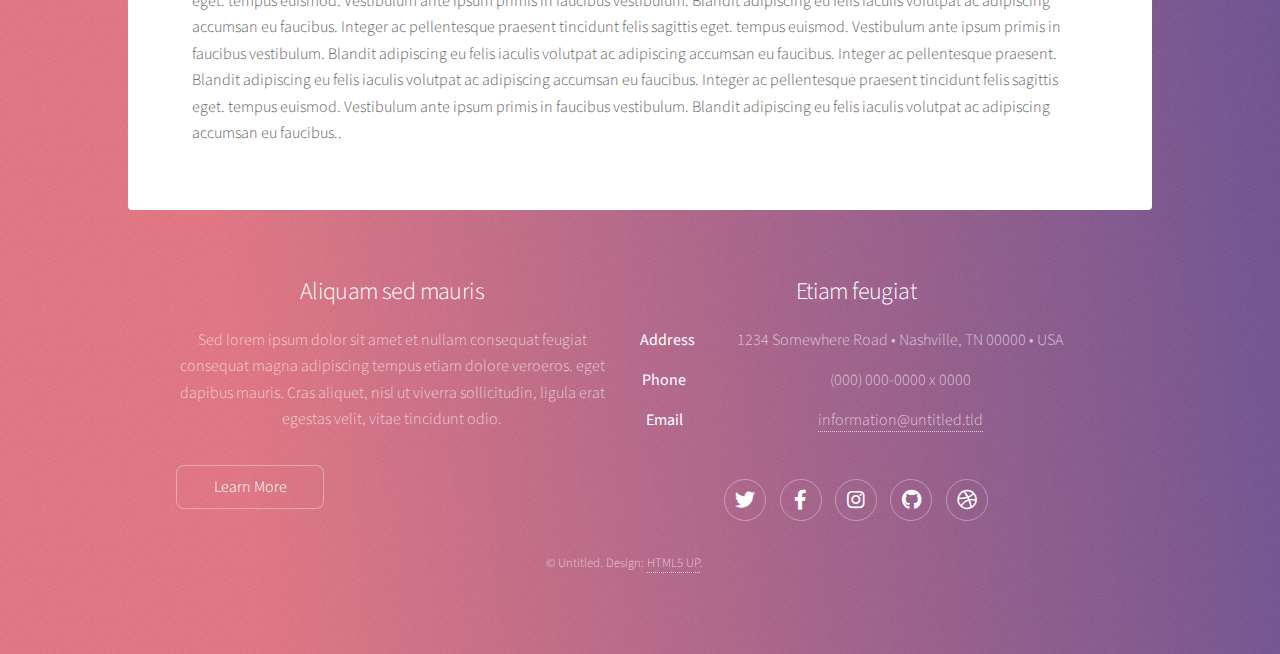
==== commit 5f502a22: "changed contact form, footer, cleaned everything up" ====
--- a/elements.html
+++ b/elements.html
@@ -4,11 +4,11 @@
 	html5up.net | @ajlkn
 	Free for personal and commercial use under the CCA 3.0 license (html5up.net/license)
 -->
-<html>
+<html lang="en">
 	<head>
 		<title>Elements - Stellar by HTML5 UP</title>
 		<meta charset="utf-8" />
-		<meta name="viewport" content="width=device-width, initial-scale=1, user-scalable=no" />
+		<meta name="viewport" content="width=device-width, initial-scale=1, user-scalable=yes" />
 		<link rel="stylesheet" href="assets/css/main.css" />
 		<noscript><link rel="stylesheet" href="assets/css/noscript.css" /></noscript>
 	</head>
--- a/assets/css/main.css
+++ b/assets/css/main.css
@@ -1,11 +1,5 @@
 @import url(fontawesome-all.min.css);
 @import 'https://fonts.googleapis.com/css?family=Source+Sans+Pro:300,400';
-
-/*
-	Stellar by HTML5 UP
-	html5up.net | @ajlkn
-	Free for personal and commercial use under the CCA 3.0 license (html5up.net/license)
-*/
 
 html, body, div, span, applet, object,
 iframe, h1, h2, h3, h4, h5, h6, p, blockquote,
@@ -2929,15 +2923,8 @@
 					line-height: 1.3;
 				}
 
-		@media screen and (max-width: 980px) {
-
-			.services li strong, .services li b {
-				font-size: 1.5em;
-			}
-
-		}
-
-		@media screen and (max-width: 736px) {
+
+		@media screen and (max-width: 886px) {
 
 			.services {
 				display: block;
@@ -3690,19 +3677,19 @@
 		-webkit-flex-wrap: wrap;
 		-ms-flex-wrap: wrap;
 		flex-wrap: wrap;
-		padding: 5em 5em 3em 5em ;
+		padding: 3em 5em;
 		width: calc(100% + 2em);
 		margin: 0 0 3em -2em;
 	}
 
 		#footer > * {
 			width: calc(50% - 2em);
-			margin-left: 2em;
+			text-align:center;
+			margin: 0 auto;
 		}
 
 		#footer .copyright {
 			width: 100%;
-			margin: 2.5em 0 2em 0;
 			font-size: 0.8em;
 			text-align: center;
 		}
@@ -3730,10 +3717,6 @@
 					margin-bottom: 3em;
 				}
 
-				#footer .copyright {
-					text-align: left;
-				}
-
 		}
 
 		@media screen and (max-width: 736px) {
@@ -3782,4 +3765,59 @@
 				max-width: 100%;
 			}
 
-		}+		}
+
+.project-pics {
+	width:90%;
+}
+
+/* STYLING TOOLS/SKILL ICONS */
+#tools,
+#tools-name {
+	display: -moz-flex;
+	display: -webkit-flex;
+	display: -ms-flex;
+	display:flex;
+	margin: 0 0;
+	padding: 0 0;
+	/* justify-content:center; */
+}
+
+#tools li,
+#tools-name li {
+	list-style: none;
+	margin: 0 1em;
+}
+
+#tools {
+	position:relative;
+	left: 0.4em;
+}
+
+#python,
+#git,
+#css,
+#js {
+	position:relative;
+}
+
+/* centering python icon under name */
+#python,
+#css {
+	left:.2em;
+}
+
+#git {
+	left:.3em;
+}
+
+#js {
+	left: .1em;
+}
+
+
+@media screen and (max-width: 980px) {
+	#tools-section ul {
+		justify-content:center;
+	}
+}
